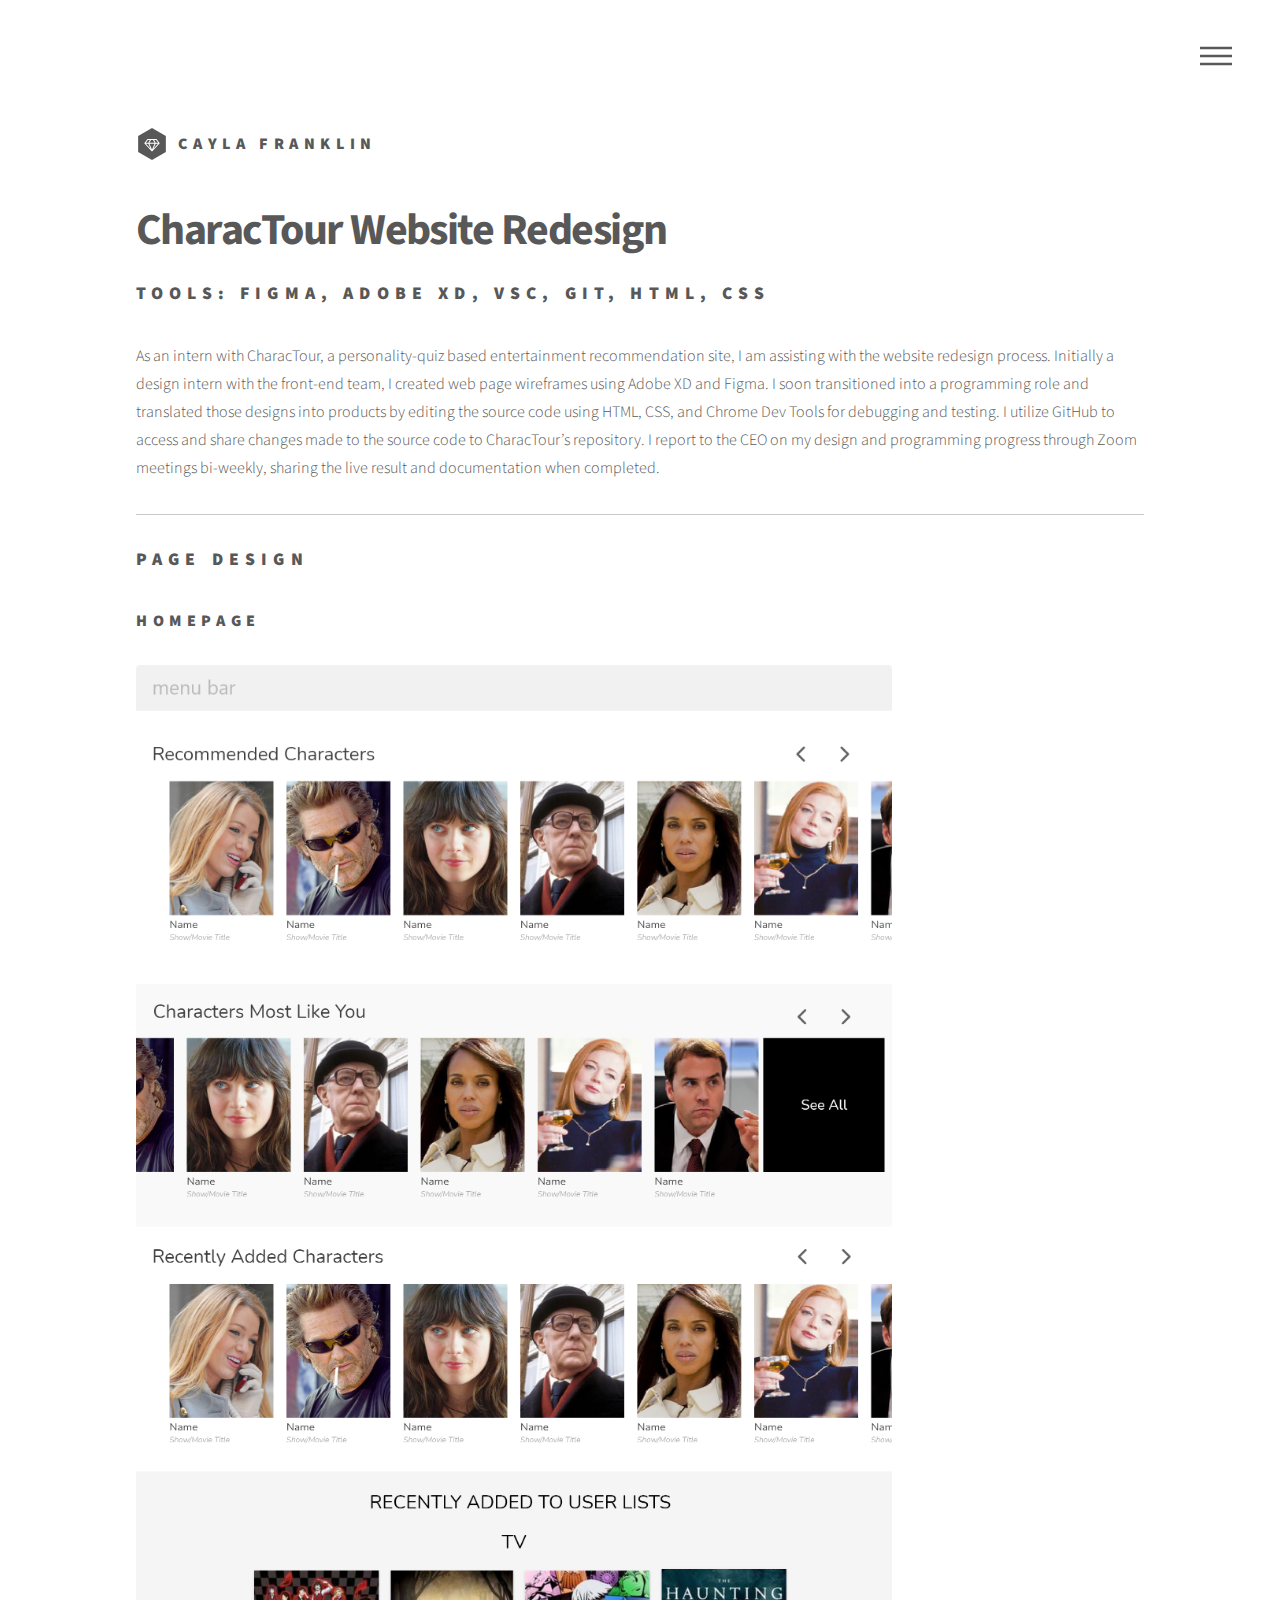
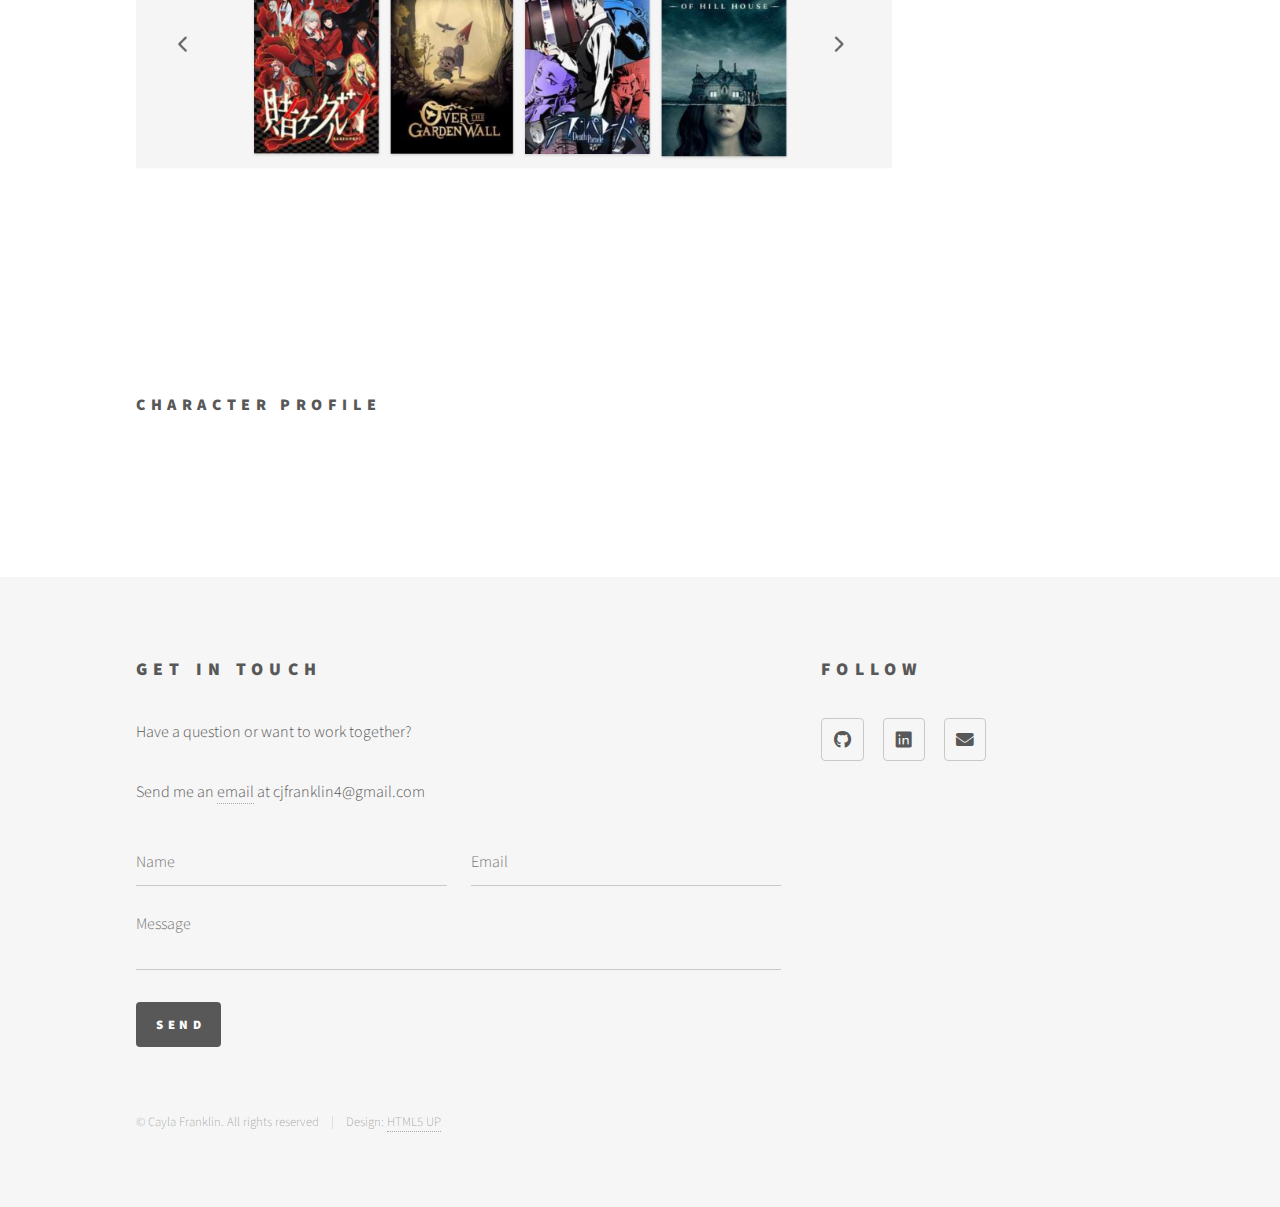
==== charactour.html @ a860e048 "Initial commit" ====
<!DOCTYPE HTML>
<!--
	Phantom by HTML5 UP
	html5up.net | @ajlkn
	Free for personal and commercial use under the CCA 3.0 license (html5up.net/license)
-->
<html>
	<head>
		<title>CharacTour Website Redesign - Cayla Franklin</title>
		<meta charset="utf-8" />
		<meta name="viewport" content="width=device-width, initial-scale=1, user-scalable=no" />
		<link rel="stylesheet" href="assets/css/main.css" />
		<noscript><link rel="stylesheet" href="assets/css/noscript.css" /></noscript>
	</head>
	<body class="is-preload">
		<!-- Wrapper -->
			<div id="wrapper">

				<!-- Header -->
					<header id="header">
						<div class="inner">

							<!-- Logo -->
								<a href="index.html" class="logo">
									<span class="symbol"><img src="images/logo.svg" alt="" /></span><span class="title">Cayla Franklin</span>
								</a>

							<!-- Nav -->
								<nav>
									<ul>
										<li><a href="#menu">Menu</a></li>
									</ul>
								</nav>

						</div>
					</header>

				<!-- Menu -->
				<nav id="menu">
					<h2>Menu</h2>
					<ul>
						<li><a href="index.html">Home</a></li>
						<li><a href="#about">About Me</a></li>
						<li><a href="#skills">Skills</a></li>
						<li><a href="#projects">Projects</a></li>
						<li><a href="#footer">Contact</a></li>
					</ul>
				</nav>

				<!-- Main -->
					<div id="main">
						<div class="inner">
							<h1>CharacTour Website Redesign</h1>
                            <h2>Tools: Figma, Adobe XD, VSC, Git, HTML, CSS
                            </h2>
							<p>As an intern with CharacTour, a personality-quiz based entertainment recommendation site, I am assisting with the website redesign process. Initially a design intern with the front-end team, I created web page wireframes using Adobe XD and Figma. I soon transitioned into a programming role and translated those designs into products by editing the source code using HTML, CSS, and Chrome Dev Tools for debugging and testing. I utilize GitHub to access and share changes made to the source code to CharacTour’s repository. I report to the CEO on my design and programming progress through Zoom meetings bi-weekly, sharing the live result and documentation when completed.</p>
<hr>
                            <h2>Page Design</h2>
                            <div class="display-img">
                                <h3>Homepage</h3>
                                <span class="image fit"><img src="images/homepage.png" alt="" /></span>
                                <h3>Character Profile</h3>
                                <span class="image fit"><img src="images/charaprof.png" alt="" /></span>
                            </div>
						</div>
					</div>

				<!-- Footer -->
				<footer id="footer">
					<div class="inner">
						<section>
							<h2>Get in touch</h2>
							<p>Have a question or want to work together?</p>
							<p>Send me an <a href="mailto:cjfranklin4@gmail.com">email</a> at cjfranklin4@gmail.com</p>
							<form method="POST" action="https://formspree.io/f/xyylezwp">
								<div class="fields">
									<div class="field half">
										<input type="text" name="name" id="name" placeholder="Name" />
									</div>
									<div class="field half">
										<input type="email" name="email" id="email" placeholder="Email" />
									</div>
									<div class="field">
										<textarea name="message" id="message" placeholder="Message"></textarea>
									</div>
								</div>
								<ul class="actions">
									<li><input type="submit" value="Send" class="primary" /></li>
								</ul>
							</form>
						</section>
						<section>
							<h2>Follow</h2>
							<ul class="icons">
								
								<li><a href="https://github.com/cjfranklin4" target="_blank" class="icon brands style2 fa-github"><span class="label">GitHub</span></a></li>
								<li><a href="https://www.linkedin.com/in/cayla-franklin-480148149/" target="_blank" class="icon brands solid style2 fa-linkedin"><span class="label">Linkedin</span></a></li>
								<li><a href="mailto:cjfranklin4@gmail.com" class="icon solid style2 fa-envelope"><span class="label">Email</span></a></li>
							</ul>
						</section>
						<ul class="copyright">
							<li>&copy; Cayla Franklin. All rights reserved</li><li>Design: <a href="http://html5up.net">HTML5 UP</a></li>
						</ul>
					</div>
				</footer>

			</div>

		<!-- Scripts -->
			<script src="assets/js/jquery.min.js"></script>
			<script src="assets/js/browser.min.js"></script>
			<script src="assets/js/breakpoints.min.js"></script>
			<script src="assets/js/util.js"></script>
			<script src="assets/js/main.js"></script>

	</body>
</html>
---- assets/css/main.css ----
@import url(fontawesome-all.min.css);
@import url("https://fonts.googleapis.com/css?family=Source+Sans+Pro:300,700,900");

/*
	Phantom by HTML5 UP
	html5up.net | @ajlkn
	Free for personal and commercial use under the CCA 3.0 license (html5up.net/license)
*/

html, body, div, span, applet, object,
iframe, h1, h2, h3, h4, h5, h6, p, blockquote,
pre, a, abbr, acronym, address, big, cite,
code, del, dfn, em, img, ins, kbd, q, s, samp,
small, strike, strong, sub, sup, tt, var, b,
u, i, center, dl, dt, dd, ol, ul, li, fieldset,
form, label, legend, table, caption, tbody,
tfoot, thead, tr, th, td, article, aside,
canvas, details, embed, figure, figcaption,
footer, header, hgroup, menu, nav, output, ruby,
section, summary, time, mark, audio, video {
	margin: 0;
	padding: 0;
	border: 0;
	font-size: 100%;
	font: inherit;
	vertical-align: baseline;}

article, aside, details, figcaption, figure,
footer, header, hgroup, menu, nav, section {
	display: block;}

body {
	line-height: 1;
}

ol, ul {
	list-style: none;
}

blockquote, q {
	quotes: none;
}

	blockquote:before, blockquote:after, q:before, q:after {
		content: '';
		content: none;
	}

table {
	border-collapse: collapse;
	border-spacing: 0;
}

body {
	-webkit-text-size-adjust: none;
}

mark {
	background-color: transparent;
	color: inherit;
}

input::-moz-focus-inner {
	border: 0;
	padding: 0;
}

input, select, textarea {
	-moz-appearance: none;
	-webkit-appearance: none;
	-ms-appearance: none;
	appearance: none;
}

/* Basic */

	@-ms-viewport {
		width: device-width;
	}

	body {
		-ms-overflow-style: scrollbar;
	}

	@media screen and (max-width: 480px) {

		html, body {
			min-width: 320px;
		}

	}

	html {
		box-sizing: border-box;
	}

	*, *:before, *:after {
		box-sizing: inherit;
	}

	body {
		background: #ffffff;
	}

		body.is-preload *, body.is-preload *:before, body.is-preload *:after {
			-moz-animation: none !important;
			-webkit-animation: none !important;
			-ms-animation: none !important;
			animation: none !important;
			-moz-transition: none !important;
			-webkit-transition: none !important;
			-ms-transition: none !important;
			transition: none !important;
		}

/* Type */

	body, input, select, textarea {
		color: #585858;
		font-family: "Source Sans Pro", Helvetica, sans-serif;
		font-size: 16pt;
		font-weight: 300;
		line-height: 1.75;
	}

		@media screen and (max-width: 1680px) {

			body, input, select, textarea {
				font-size: 14pt;
			}

		}

		@media screen and (max-width: 1280px) {

			body, input, select, textarea {
				font-size: 12pt;
			}

		}

	a {
		-moz-transition: border-bottom-color 0.2s ease, color 0.2s ease;
		-webkit-transition: border-bottom-color 0.2s ease, color 0.2s ease;
		-ms-transition: border-bottom-color 0.2s ease, color 0.2s ease;
		transition: border-bottom-color 0.2s ease, color 0.2s ease;
		text-decoration: none;
		color: #585858;
		border-bottom: dotted 1px rgba(88, 88, 88, 0.5);
	}

		a:hover {
			border-bottom-color: transparent;
			color: #f2849e !important;
		}

	strong, b {
		font-weight: 900;
	}

	em, i {
		font-style: italic;
	}

	p {
		margin: 0 0 2em 0;
	}

	h1 {
		font-size: 2.75em;
		font-weight: 700;
		line-height: 1.3;
		margin: 0 0 0.5em 0;
		letter-spacing: -0.035em;
	}

		h1 a {
			color: inherit;
		}

		@media screen and (max-width: 736px) {

			h1 {
				font-size: 2em;
				margin: 0 0 1em 0;
			}

		}

		@media screen and (max-width: 360px) {

			h1 {
				font-size: 1.75em;
			}

		}

	h2, h3, h4, h5, h6 {
		font-weight: 900;
		line-height: 1.5;
		margin: 0 0 2em 0;
		text-transform: uppercase;
		letter-spacing: 0.35em;
	}

		h2 a, h3 a, h4 a, h5 a, h6 a {
			color: inherit;
		}

	h2 {
		font-size: 1.1em;
	}

	h3 {
		font-size: 1em;
	}

	h4 {
		font-size: 0.8em;
	}

	h5 {
		font-size: 0.8em;
	}

	h6 {
		font-size: 0.8em;
	}

	@media screen and (max-width: 980px) {

		h1 br, h2 br, h3 br, h4 br, h5 br, h6 br {
			display: none;
		}

	}

	@media screen and (max-width: 736px) {

		h2 {
			font-size: 1em;
		}

		h3 {
			font-size: 0.8em;
		}

	}

	sub {
		font-size: 0.8em;
		position: relative;
		top: 0.5em;
	}

	sup {
		font-size: 0.8em;
		position: relative;
		top: -0.5em;
	}

	blockquote {
		border-left: solid 4px #c9c9c9;
		font-style: italic;
		margin: 0 0 2em 0;
		padding: 0.5em 0 0.5em 2em;
	}

	code {
		background: rgba(144, 144, 144, 0.075);
		border-radius: 4px;
		border: solid 1px #c9c9c9;
		font-family: "Courier New", monospace;
		font-size: 0.9em;
		margin: 0 0.25em;
		padding: 0.25em 0.65em;
	}

	pre {
		-webkit-overflow-scrolling: touch;
		font-family: "Courier New", monospace;
		font-size: 0.9em;
		margin: 0 0 2em 0;
	}

		pre code {
			display: block;
			line-height: 1.75;
			padding: 1em 1.5em;
			overflow-x: auto;
		}

	hr {
		border: 0;
		border-bottom: solid 1px #c9c9c9;
		margin: 2em 0;
	}

		hr.major {
			margin: 3em 0;
		}

	.align-left {
		text-align: left;
	}

	.align-center {
		text-align: center;
	}

	.align-right {
		text-align: right;
	}

/* Row */

	.row {
		display: flex;
		flex-wrap: wrap;
		box-sizing: border-box;
		align-items: stretch;
	}

		.row > * {
			box-sizing: border-box;
		}

		.row.gtr-uniform > * > :last-child {
			margin-bottom: 0;
		}

		.row.aln-left {
			justify-content: flex-start;
		}

		.row.aln-center {
			justify-content: center;
		}

		.row.aln-right {
			justify-content: flex-end;
		}

		.row.aln-top {
			align-items: flex-start;
		}

		.row.aln-middle {
			align-items: center;
		}

		.row.aln-bottom {
			align-items: flex-end;
		}

		.row > .imp {
			order: -1;
		}

		.row > .col-1 {
			width: 8.33333%;
		}

		.row > .off-1 {
			margin-left: 8.33333%;
		}

		.row > .col-2 {
			width: 16.66667%;
		}

		.row > .off-2 {
			margin-left: 16.66667%;
		}

		.row > .col-3 {
			width: 25%;
		}

		.row > .off-3 {
			margin-left: 25%;
		}

		.row > .col-4 {
			width: 33.33333%;
		}

		.row > .off-4 {
			margin-left: 33.33333%;
		}

		.row > .col-5 {
			width: 41.66667%;
		}

		.row > .off-5 {
			margin-left: 41.66667%;
		}

		.row > .col-6 {
			width: 50%;
		}

		.row > .off-6 {
			margin-left: 50%;
		}

		.row > .col-7 {
			width: 58.33333%;
		}

		.row > .off-7 {
			margin-left: 58.33333%;
		}

		.row > .col-8 {
			width: 66.66667%;
		}

		.row > .off-8 {
			margin-left: 66.66667%;
		}

		.row > .col-9 {
			width: 75%;
		}

		.row > .off-9 {
			margin-left: 75%;
		}

		.row > .col-10 {
			width: 83.33333%;
		}

		.row > .off-10 {
			margin-left: 83.33333%;
		}

		.row > .col-11 {
			width: 91.66667%;
		}

		.row > .off-11 {
			margin-left: 91.66667%;
		}

		.row > .col-12 {
			width: 100%;
		}

		.row > .off-12 {
			margin-left: 100%;
		}

		.row.gtr-0 {
			margin-top: 0;
			margin-left: 0em;
		}

			.row.gtr-0 > * {
				padding: 0 0 0 0em;
			}

			.row.gtr-0.gtr-uniform {
				margin-top: 0em;
			}

				.row.gtr-0.gtr-uniform > * {
					padding-top: 0em;
				}

		.row.gtr-25 {
			margin-top: 0;
			margin-left: -0.5em;
		}

			.row.gtr-25 > * {
				padding: 0 0 0 0.5em;
			}

			.row.gtr-25.gtr-uniform {
				margin-top: -0.5em;
			}

				.row.gtr-25.gtr-uniform > * {
					padding-top: 0.5em;
				}

		.row.gtr-50 {
			margin-top: 0;
			margin-left: -1em;
		}

			.row.gtr-50 > * {
				padding: 0 0 0 1em;
			}

			.row.gtr-50.gtr-uniform {
				margin-top: -1em;
			}

				.row.gtr-50.gtr-uniform > * {
					padding-top: 1em;
				}

		.row {
			margin-top: 0;
			margin-left: -2em;
		}

			.row > * {
				padding: 0 0 0 2em;
			}

			.row.gtr-uniform {
				margin-top: -2em;
			}

				.row.gtr-uniform > * {
					padding-top: 2em;
				}

		.row.gtr-150 {
			margin-top: 0;
			margin-left: -3em;
		}

			.row.gtr-150 > * {
				padding: 0 0 0 3em;
			}

			.row.gtr-150.gtr-uniform {
				margin-top: -3em;
			}

				.row.gtr-150.gtr-uniform > * {
					padding-top: 3em;
				}

		.row.gtr-200 {
			margin-top: 0;
			margin-left: -4em;
		}

			.row.gtr-200 > * {
				padding: 0 0 0 4em;
			}

			.row.gtr-200.gtr-uniform {
				margin-top: -4em;
			}

				.row.gtr-200.gtr-uniform > * {
					padding-top: 4em;
				}

		@media screen and (max-width: 1680px) {

			.row {
				display: flex;
				flex-wrap: wrap;
				box-sizing: border-box;
				align-items: stretch;
			}

				.row > * {
					box-sizing: border-box;
				}

				.row.gtr-uniform > * > :last-child {
					margin-bottom: 0;
				}

				.row.aln-left {
					justify-content: flex-start;
				}

				.row.aln-center {
					justify-content: center;
				}

				.row.aln-right {
					justify-content: flex-end;
				}

				.row.aln-top {
					align-items: flex-start;
				}

				.row.aln-middle {
					align-items: center;
				}

				.row.aln-bottom {
					align-items: flex-end;
				}

				.row > .imp-xlarge {
					order: -1;
				}

				.row > .col-1-xlarge {
					width: 8.33333%;
				}

				.row > .off-1-xlarge {
					margin-left: 8.33333%;
				}

				.row > .col-2-xlarge {
					width: 16.66667%;
				}

				.row > .off-2-xlarge {
					margin-left: 16.66667%;
				}

				.row > .col-3-xlarge {
					width: 25%;
				}

				.row > .off-3-xlarge {
					margin-left: 25%;
				}

				.row > .col-4-xlarge {
					width: 33.33333%;
				}

				.row > .off-4-xlarge {
					margin-left: 33.33333%;
				}

				.row > .col-5-xlarge {
					width: 41.66667%;
				}

				.row > .off-5-xlarge {
					margin-left: 41.66667%;
				}

				.row > .col-6-xlarge {
					width: 50%;
				}

				.row > .off-6-xlarge {
					margin-left: 50%;
				}

				.row > .col-7-xlarge {
					width: 58.33333%;
				}

				.row > .off-7-xlarge {
					margin-left: 58.33333%;
				}

				.row > .col-8-xlarge {
					width: 66.66667%;
				}

				.row > .off-8-xlarge {
					margin-left: 66.66667%;
				}

				.row > .col-9-xlarge {
					width: 75%;
				}

				.row > .off-9-xlarge {
					margin-left: 75%;
				}

				.row > .col-10-xlarge {
					width: 83.33333%;
				}

				.row > .off-10-xlarge {
					margin-left: 83.33333%;
				}

				.row > .col-11-xlarge {
					width: 91.66667%;
				}

				.row > .off-11-xlarge {
					margin-left: 91.66667%;
				}

				.row > .col-12-xlarge {
					width: 100%;
				}

				.row > .off-12-xlarge {
					margin-left: 100%;
				}

				.row.gtr-0 {
					margin-top: 0;
					margin-left: 0em;
				}

					.row.gtr-0 > * {
						padding: 0 0 0 0em;
					}

					.row.gtr-0.gtr-uniform {
						margin-top: 0em;
					}

						.row.gtr-0.gtr-uniform > * {
							padding-top: 0em;
						}

				.row.gtr-25 {
					margin-top: 0;
					margin-left: -0.5em;
				}

					.row.gtr-25 > * {
						padding: 0 0 0 0.5em;
					}

					.row.gtr-25.gtr-uniform {
						margin-top: -0.5em;
					}

						.row.gtr-25.gtr-uniform > * {
							padding-top: 0.5em;
						}

				.row.gtr-50 {
					margin-top: 0;
					margin-left: -1em;
				}

					.row.gtr-50 > * {
						padding: 0 0 0 1em;
					}

					.row.gtr-50.gtr-uniform {
						margin-top: -1em;
					}

						.row.gtr-50.gtr-uniform > * {
							padding-top: 1em;
						}

				.row {
					margin-top: 0;
					margin-left: -2em;
				}

					.row > * {
						padding: 0 0 0 2em;
					}

					.row.gtr-uniform {
						margin-top: -2em;
					}

						.row.gtr-uniform > * {
							padding-top: 2em;
						}

				.row.gtr-150 {
					margin-top: 0;
					margin-left: -3em;
				}

					.row.gtr-150 > * {
						padding: 0 0 0 3em;
					}

					.row.gtr-150.gtr-uniform {
						margin-top: -3em;
					}

						.row.gtr-150.gtr-uniform > * {
							padding-top: 3em;
						}

				.row.gtr-200 {
					margin-top: 0;
					margin-left: -4em;
				}

					.row.gtr-200 > * {
						padding: 0 0 0 4em;
					}

					.row.gtr-200.gtr-uniform {
						margin-top: -4em;
					}

						.row.gtr-200.gtr-uniform > * {
							padding-top: 4em;
						}

		}

		@media screen and (max-width: 1280px) {

			.row {
				display: flex;
				flex-wrap: wrap;
				box-sizing: border-box;
				align-items: stretch;
			}

				.row > * {
					box-sizing: border-box;
				}

				.row.gtr-uniform > * > :last-child {
					margin-bottom: 0;
				}

				.row.aln-left {
					justify-content: flex-start;
				}

				.row.aln-center {
					justify-content: center;
				}

				.row.aln-right {
					justify-content: flex-end;
				}

				.row.aln-top {
					align-items: flex-start;
				}

				.row.aln-middle {
					align-items: center;
				}

				.row.aln-bottom {
					align-items: flex-end;
				}

				.row > .imp-large {
					order: -1;
				}

				.row > .col-1-large {
					width: 8.33333%;
				}

				.row > .off-1-large {
					margin-left: 8.33333%;
				}

				.row > .col-2-large {
					width: 16.66667%;
				}

				.row > .off-2-large {
					margin-left: 16.66667%;
				}

				.row > .col-3-large {
					width: 25%;
				}

				.row > .off-3-large {
					margin-left: 25%;
				}

				.row > .col-4-large {
					width: 33.33333%;
				}

				.row > .off-4-large {
					margin-left: 33.33333%;
				}

				.row > .col-5-large {
					width: 41.66667%;
				}

				.row > .off-5-large {
					margin-left: 41.66667%;
				}

				.row > .col-6-large {
					width: 50%;
				}

				.row > .off-6-large {
					margin-left: 50%;
				}

				.row > .col-7-large {
					width: 58.33333%;
				}

				.row > .off-7-large {
					margin-left: 58.33333%;
				}

				.row > .col-8-large {
					width: 66.66667%;
				}

				.row > .off-8-large {
					margin-left: 66.66667%;
				}

				.row > .col-9-large {
					width: 75%;
				}

				.row > .off-9-large {
					margin-left: 75%;
				}

				.row > .col-10-large {
					width: 83.33333%;
				}

				.row > .off-10-large {
					margin-left: 83.33333%;
				}

				.row > .col-11-large {
					width: 91.66667%;
				}

				.row > .off-11-large {
					margin-left: 91.66667%;
				}

				.row > .col-12-large {
					width: 100%;
				}

				.row > .off-12-large {
					margin-left: 100%;
				}

				.row.gtr-0 {
					margin-top: 0;
					margin-left: 0em;
				}

					.row.gtr-0 > * {
						padding: 0 0 0 0em;
					}

					.row.gtr-0.gtr-uniform {
						margin-top: 0em;
					}

						.row.gtr-0.gtr-uniform > * {
							padding-top: 0em;
						}

				.row.gtr-25 {
					margin-top: 0;
					margin-left: -0.5em;
				}

					.row.gtr-25 > * {
						padding: 0 0 0 0.5em;
					}

					.row.gtr-25.gtr-uniform {
						margin-top: -0.5em;
					}

						.row.gtr-25.gtr-uniform > * {
							padding-top: 0.5em;
						}

				.row.gtr-50 {
					margin-top: 0;
					margin-left: -1em;
				}

					.row.gtr-50 > * {
						padding: 0 0 0 1em;
					}

					.row.gtr-50.gtr-uniform {
						margin-top: -1em;
					}

						.row.gtr-50.gtr-uniform > * {
							padding-top: 1em;
						}

				.row {
					margin-top: 0;
					margin-left: -2em;
				}

					.row > * {
						padding: 0 0 0 2em;
					}

					.row.gtr-uniform {
						margin-top: -2em;
					}

						.row.gtr-uniform > * {
							padding-top: 2em;
						}

				.row.gtr-150 {
					margin-top: 0;
					margin-left: -3em;
				}

					.row.gtr-150 > * {
						padding: 0 0 0 3em;
					}

					.row.gtr-150.gtr-uniform {
						margin-top: -3em;
					}

						.row.gtr-150.gtr-uniform > * {
							padding-top: 3em;
						}

				.row.gtr-200 {
					margin-top: 0;
					margin-left: -4em;
				}

					.row.gtr-200 > * {
						padding: 0 0 0 4em;
					}

					.row.gtr-200.gtr-uniform {
						margin-top: -4em;
					}

						.row.gtr-200.gtr-uniform > * {
							padding-top: 4em;
						}

		}

		@media screen and (max-width: 980px) {

			.row {
				display: flex;
				flex-wrap: wrap;
				box-sizing: border-box;
				align-items: stretch;
			}

				.row > * {
					box-sizing: border-box;
				}

				.row.gtr-uniform > * > :last-child {
					margin-bottom: 0;
				}

				.row.aln-left {
					justify-content: flex-start;
				}

				.row.aln-center {
					justify-content: center;
				}

				.row.aln-right {
					justify-content: flex-end;
				}

				.row.aln-top {
					align-items: flex-start;
				}

				.row.aln-middle {
					align-items: center;
				}

				.row.aln-bottom {
					align-items: flex-end;
				}

				.row > .imp-medium {
					order: -1;
				}

				.row > .col-1-medium {
					width: 8.33333%;
				}

				.row > .off-1-medium {
					margin-left: 8.33333%;
				}

				.row > .col-2-medium {
					width: 16.66667%;
				}

				.row > .off-2-medium {
					margin-left: 16.66667%;
				}

				.row > .col-3-medium {
					width: 25%;
				}

				.row > .off-3-medium {
					margin-left: 25%;
				}

				.row > .col-4-medium {
					width: 33.33333%;
				}

				.row > .off-4-medium {
					margin-left: 33.33333%;
				}

				.row > .col-5-medium {
					width: 41.66667%;
				}

				.row > .off-5-medium {
					margin-left: 41.66667%;
				}

				.row > .col-6-medium {
					width: 50%;
				}

				.row > .off-6-medium {
					margin-left: 50%;
				}

				.row > .col-7-medium {
					width: 58.33333%;
				}

				.row > .off-7-medium {
					margin-left: 58.33333%;
				}

				.row > .col-8-medium {
					width: 66.66667%;
				}

				.row > .off-8-medium {
					margin-left: 66.66667%;
				}

				.row > .col-9-medium {
					width: 75%;
				}

				.row > .off-9-medium {
					margin-left: 75%;
				}

				.row > .col-10-medium {
					width: 83.33333%;
				}

				.row > .off-10-medium {
					margin-left: 83.33333%;
				}

				.row > .col-11-medium {
					width: 91.66667%;
				}

				.row > .off-11-medium {
					margin-left: 91.66667%;
				}

				.row > .col-12-medium {
					width: 100%;
				}

				.row > .off-12-medium {
					margin-left: 100%;
				}

				.row.gtr-0 {
					margin-top: 0;
					margin-left: 0em;
				}

					.row.gtr-0 > * {
						padding: 0 0 0 0em;
					}

					.row.gtr-0.gtr-uniform {
						margin-top: 0em;
					}

						.row.gtr-0.gtr-uniform > * {
							padding-top: 0em;
						}

				.row.gtr-25 {
					margin-top: 0;
					margin-left: -0.375em;
				}

					.row.gtr-25 > * {
						padding: 0 0 0 0.375em;
					}

					.row.gtr-25.gtr-uniform {
						margin-top: -0.375em;
					}

						.row.gtr-25.gtr-uniform > * {
							padding-top: 0.375em;
						}

				.row.gtr-50 {
					margin-top: 0;
					margin-left: -0.75em;
				}

					.row.gtr-50 > * {
						padding: 0 0 0 0.75em;
					}

					.row.gtr-50.gtr-uniform {
						margin-top: -0.75em;
					}

						.row.gtr-50.gtr-uniform > * {
							padding-top: 0.75em;
						}

				.row {
					margin-top: 0;
					margin-left: -1.5em;
				}

					.row > * {
						padding: 0 0 0 1.5em;
					}

					.row.gtr-uniform {
						margin-top: -1.5em;
					}

						.row.gtr-uniform > * {
							padding-top: 1.5em;
						}

				.row.gtr-150 {
					margin-top: 0;
					margin-left: -2.25em;
				}

					.row.gtr-150 > * {
						padding: 0 0 0 2.25em;
					}

					.row.gtr-150.gtr-uniform {
						margin-top: -2.25em;
					}

						.row.gtr-150.gtr-uniform > * {
							padding-top: 2.25em;
						}

				.row.gtr-200 {
					margin-top: 0;
					margin-left: -3em;
				}

					.row.gtr-200 > * {
						padding: 0 0 0 3em;
					}

					.row.gtr-200.gtr-uniform {
						margin-top: -3em;
					}

						.row.gtr-200.gtr-uniform > * {
							padding-top: 3em;
						}

		}

		@media screen and (max-width: 736px) {

			.row {
				display: flex;
				flex-wrap: wrap;
				box-sizing: border-box;
				align-items: stretch;
			}

				.row > * {
					box-sizing: border-box;
				}

				.row.gtr-uniform > * > :last-child {
					margin-bottom: 0;
				}

				.row.aln-left {
					justify-content: flex-start;
				}

				.row.aln-center {
					justify-content: center;
				}

				.row.aln-right {
					justify-content: flex-end;
				}

				.row.aln-top {
					align-items: flex-start;
				}

				.row.aln-middle {
					align-items: center;
				}

				.row.aln-bottom {
					align-items: flex-end;
				}

				.row > .imp-small {
					order: -1;
				}

				.row > .col-1-small {
					width: 8.33333%;
				}

				.row > .off-1-small {
					margin-left: 8.33333%;
				}

				.row > .col-2-small {
					width: 16.66667%;
				}

				.row > .off-2-small {
					margin-left: 16.66667%;
				}

				.row > .col-3-small {
					width: 25%;
				}

				.row > .off-3-small {
					margin-left: 25%;
				}

				.row > .col-4-small {
					width: 33.33333%;
				}

				.row > .off-4-small {
					margin-left: 33.33333%;
				}

				.row > .col-5-small {
					width: 41.66667%;
				}

				.row > .off-5-small {
					margin-left: 41.66667%;
				}

				.row > .col-6-small {
					width: 50%;
				}

				.row > .off-6-small {
					margin-left: 50%;
				}

				.row > .col-7-small {
					width: 58.33333%;
				}

				.row > .off-7-small {
					margin-left: 58.33333%;
				}

				.row > .col-8-small {
					width: 66.66667%;
				}

				.row > .off-8-small {
					margin-left: 66.66667%;
				}

				.row > .col-9-small {
					width: 75%;
				}

				.row > .off-9-small {
					margin-left: 75%;
				}

				.row > .col-10-small {
					width: 83.33333%;
				}

				.row > .off-10-small {
					margin-left: 83.33333%;
				}

				.row > .col-11-small {
					width: 91.66667%;
				}

				.row > .off-11-small {
					margin-left: 91.66667%;
				}

				.row > .col-12-small {
					width: 100%;
				}

				.row > .off-12-small {
					margin-left: 100%;
				}

				.row.gtr-0 {
					margin-top: 0;
					margin-left: 0em;
				}

					.row.gtr-0 > * {
						padding: 0 0 0 0em;
					}

					.row.gtr-0.gtr-uniform {
						margin-top: 0em;
					}

						.row.gtr-0.gtr-uniform > * {
							padding-top: 0em;
						}

				.row.gtr-25 {
					margin-top: 0;
					margin-left: -0.25em;
				}

					.row.gtr-25 > * {
						padding: 0 0 0 0.25em;
					}

					.row.gtr-25.gtr-uniform {
						margin-top: -0.25em;
					}

						.row.gtr-25.gtr-uniform > * {
							padding-top: 0.25em;
						}

				.row.gtr-50 {
					margin-top: 0;
					margin-left: -0.5em;
				}

					.row.gtr-50 > * {
						padding: 0 0 0 0.5em;
					}

					.row.gtr-50.gtr-uniform {
						margin-top: -0.5em;
					}

						.row.gtr-50.gtr-uniform > * {
							padding-top: 0.5em;
						}

				.row {
					margin-top: 0;
					margin-left: -1em;
				}

					.row > * {
						padding: 0 0 0 1em;
					}

					.row.gtr-uniform {
						margin-top: -1em;
					}

						.row.gtr-uniform > * {
							padding-top: 1em;
						}

				.row.gtr-150 {
					margin-top: 0;
					margin-left: -1.5em;
				}

					.row.gtr-150 > * {
						padding: 0 0 0 1.5em;
					}

					.row.gtr-150.gtr-uniform {
						margin-top: -1.5em;
					}

						.row.gtr-150.gtr-uniform > * {
							padding-top: 1.5em;
						}

				.row.gtr-200 {
					margin-top: 0;
					margin-left: -2em;
				}

					.row.gtr-200 > * {
						padding: 0 0 0 2em;
					}

					.row.gtr-200.gtr-uniform {
						margin-top: -2em;
					}

						.row.gtr-200.gtr-uniform > * {
							padding-top: 2em;
						}

		}

		@media screen and (max-width: 480px) {

			.row {
				display: flex;
				flex-wrap: wrap;
				box-sizing: border-box;
				align-items: stretch;
			}

				.row > * {
					box-sizing: border-box;
				}

				.row.gtr-uniform > * > :last-child {
					margin-bottom: 0;
				}

				.row.aln-left {
					justify-content: flex-start;
				}

				.row.aln-center {
					justify-content: center;
				}

				.row.aln-right {
					justify-content: flex-end;
				}

				.row.aln-top {
					align-items: flex-start;
				}

				.row.aln-middle {
					align-items: center;
				}

				.row.aln-bottom {
					align-items: flex-end;
				}

				.row > .imp-xsmall {
					order: -1;
				}

				.row > .col-1-xsmall {
					width: 8.33333%;
				}

				.row > .off-1-xsmall {
					margin-left: 8.33333%;
				}

				.row > .col-2-xsmall {
					width: 16.66667%;
				}

				.row > .off-2-xsmall {
					margin-left: 16.66667%;
				}

				.row > .col-3-xsmall {
					width: 25%;
				}

				.row > .off-3-xsmall {
					margin-left: 25%;
				}

				.row > .col-4-xsmall {
					width: 33.33333%;
				}

				.row > .off-4-xsmall {
					margin-left: 33.33333%;
				}

				.row > .col-5-xsmall {
					width: 41.66667%;
				}

				.row > .off-5-xsmall {
					margin-left: 41.66667%;
				}

				.row > .col-6-xsmall {
					width: 50%;
				}

				.row > .off-6-xsmall {
					margin-left: 50%;
				}

				.row > .col-7-xsmall {
					width: 58.33333%;
				}

				.row > .off-7-xsmall {
					margin-left: 58.33333%;
				}

				.row > .col-8-xsmall {
					width: 66.66667%;
				}

				.row > .off-8-xsmall {
					margin-left: 66.66667%;
				}

				.row > .col-9-xsmall {
					width: 75%;
				}

				.row > .off-9-xsmall {
					margin-left: 75%;
				}

				.row > .col-10-xsmall {
					width: 83.33333%;
				}

				.row > .off-10-xsmall {
					margin-left: 83.33333%;
				}

				.row > .col-11-xsmall {
					width: 91.66667%;
				}

				.row > .off-11-xsmall {
					margin-left: 91.66667%;
				}

				.row > .col-12-xsmall {
					width: 100%;
				}

				.row > .off-12-xsmall {
					margin-left: 100%;
				}

				.row.gtr-0 {
					margin-top: 0;
					margin-left: 0em;
				}

					.row.gtr-0 > * {
						padding: 0 0 0 0em;
					}

					.row.gtr-0.gtr-uniform {
						margin-top: 0em;
					}

						.row.gtr-0.gtr-uniform > * {
							padding-top: 0em;
						}

				.row.gtr-25 {
					margin-top: 0;
					margin-left: -0.25em;
				}

					.row.gtr-25 > * {
						padding: 0 0 0 0.25em;
					}

					.row.gtr-25.gtr-uniform {
						margin-top: -0.25em;
					}

						.row.gtr-25.gtr-uniform > * {
							padding-top: 0.25em;
						}

				.row.gtr-50 {
					margin-top: 0;
					margin-left: -0.5em;
				}

					.row.gtr-50 > * {
						padding: 0 0 0 0.5em;
					}

					.row.gtr-50.gtr-uniform {
						margin-top: -0.5em;
					}

						.row.gtr-50.gtr-uniform > * {
							padding-top: 0.5em;
						}

				.row {
					margin-top: 0;
					margin-left: -1em;
				}

					.row > * {
						padding: 0 0 0 1em;
					}

					.row.gtr-uniform {
						margin-top: -1em;
					}

						.row.gtr-uniform > * {
							padding-top: 1em;
						}

				.row.gtr-150 {
					margin-top: 0;
					margin-left: -1.5em;
				}

					.row.gtr-150 > * {
						padding: 0 0 0 1.5em;
					}

					.row.gtr-150.gtr-uniform {
						margin-top: -1.5em;
					}

						.row.gtr-150.gtr-uniform > * {
							padding-top: 1.5em;
						}

				.row.gtr-200 {
					margin-top: 0;
					margin-left: -2em;
				}

					.row.gtr-200 > * {
						padding: 0 0 0 2em;
					}

					.row.gtr-200.gtr-uniform {
						margin-top: -2em;
					}

						.row.gtr-200.gtr-uniform > * {
							padding-top: 2em;
						}

		}

/* Section/Article */

	section.special, article.special {
		text-align: center;
	}

	header p {
		margin-top: -1em;
	}

	@media screen and (max-width: 736px) {

		header p {
			margin-top: 0;
		}

	}

/* Icon */

	.icon {
		text-decoration: none;
		border-bottom: none;
		position: relative;
	}

		.icon:before {
			-moz-osx-font-smoothing: grayscale;
			-webkit-font-smoothing: antialiased;
			display: inline-block;
			font-style: normal;
			font-variant: normal;
			text-rendering: auto;
			line-height: 1;
			text-transform: none !important;
			font-family: 'Font Awesome 5 Free';
			font-weight: 400;
		}

		.icon > .label {
			display: none;
		}

		.icon:before {
			line-height: inherit;
		}

		.icon.solid:before {
			font-weight: 900;
		}

		.icon.brands:before {
			font-family: 'Font Awesome 5 Brands';
		}

		.icon.style2 {
			-moz-transition: background-color 0.2s ease-in-out, color 0.2s ease-in-out, border-color 0.2s ease-in-out;
			-webkit-transition: background-color 0.2s ease-in-out, color 0.2s ease-in-out, border-color 0.2s ease-in-out;
			-ms-transition: background-color 0.2s ease-in-out, color 0.2s ease-in-out, border-color 0.2s ease-in-out;
			transition: background-color 0.2s ease-in-out, color 0.2s ease-in-out, border-color 0.2s ease-in-out;
			background-color: transparent;
			border: solid 1px #c9c9c9;
			border-radius: 4px;
			width: 2.65em;
			height: 2.65em;
			display: inline-block;
			text-align: center;
			line-height: 2.65em;
			color: inherit;
		}

			.icon.style2:before {
				font-size: 1.1em;
			}

			.icon.style2:hover {
				color: #f2849e;
				border-color: #f2849e;
			}

			.icon.style2:active {
				background-color: rgba(242, 132, 158, 0.1);
			}
		.iconlay{
			display: flex;
			flex-direction: row;
			align-items: center;
			justify-content: space-evenly;
		}

		.iconoth{
			font-size: 36px;;
			display: flex;
			flex-direction: row;
			align-items: center;
			justify-content:space-around;
			width: 200px;
		}

		.head_link{
			display: flex;
			flex-direction: column;
			align-items: center;
			justify-content: center;
		}
		

/* List */

	ol {
		list-style: decimal;
		margin: 0 0 2em 0;
		padding-left: 1.25em;
	}

		ol li {
			padding-left: 0.25em;
		}

	ul {
		list-style: disc;
		margin: 0 0 2em 0;
		padding-left: 1em;
	}

		ul li {
			padding-left: 0.5em;
		}

		ul.alt {
			list-style: none;
			padding-left: 0;
		}

			ul.alt li {
				border-top: solid 1px #c9c9c9;
				padding: 0.5em 0;
			}

				ul.alt li:first-child {
					border-top: 0;
					padding-top: 0;
				}

	dl {
		margin: 0 0 2em 0;
	}

		dl dt {
			display: block;
			font-weight: 900;
			margin: 0 0 1em 0;
		}

		dl dd {
			margin-left: 2em;
		}

/* Actions */

	ul.actions {
		display: -moz-flex;
		display: -webkit-flex;
		display: -ms-flex;
		display: flex;
		cursor: default;
		list-style: none;
		margin-left: -1em;
		padding-left: 0;
	}

		ul.actions li {
			padding: 0 0 0 1em;
			vertical-align: middle;
		}

		ul.actions.special {
			-moz-justify-content: center;
			-webkit-justify-content: center;
			-ms-justify-content: center;
			justify-content: center;
			width: 100%;
			margin-left: 0;
		}

			ul.actions.special li:first-child {
				padding-left: 0;
			}

		ul.actions.stacked {
			-moz-flex-direction: column;
			-webkit-flex-direction: column;
			-ms-flex-direction: column;
			flex-direction: column;
			margin-left: 0;
		}

			ul.actions.stacked li {
				padding: 1.3em 0 0 0;
			}

				ul.actions.stacked li:first-child {
					padding-top: 0;
				}

		ul.actions.fit {
			width: calc(100% + 1em);
		}

			ul.actions.fit li {
				-moz-flex-grow: 1;
				-webkit-flex-grow: 1;
				-ms-flex-grow: 1;
				flex-grow: 1;
				-moz-flex-shrink: 1;
				-webkit-flex-shrink: 1;
				-ms-flex-shrink: 1;
				flex-shrink: 1;
				width: 100%;
			}

				ul.actions.fit li > * {
					width: 100%;
				}

			ul.actions.fit.stacked {
				width: 100%;
			}

		@media screen and (max-width: 480px) {

			ul.actions:not(.fixed) {
				-moz-flex-direction: column;
				-webkit-flex-direction: column;
				-ms-flex-direction: column;
				flex-direction: column;
				margin-left: 0;
				width: 100% !important;
			}

				ul.actions:not(.fixed) li {
					-moz-flex-grow: 1;
					-webkit-flex-grow: 1;
					-ms-flex-grow: 1;
					flex-grow: 1;
					-moz-flex-shrink: 1;
					-webkit-flex-shrink: 1;
					-ms-flex-shrink: 1;
					flex-shrink: 1;
					padding: 1em 0 0 0;
					text-align: center;
					width: 100%;
				}

					ul.actions:not(.fixed) li > * {
						width: 100%;
					}

					ul.actions:not(.fixed) li:first-child {
						padding-top: 0;
					}

					ul.actions:not(.fixed) li input[type="submit"],
					ul.actions:not(.fixed) li input[type="reset"],
					ul.actions:not(.fixed) li input[type="button"],
					ul.actions:not(.fixed) li button,
					ul.actions:not(.fixed) li .button {
						width: 100%;
					}

						ul.actions:not(.fixed) li input[type="submit"].icon:before,
						ul.actions:not(.fixed) li input[type="reset"].icon:before,
						ul.actions:not(.fixed) li input[type="button"].icon:before,
						ul.actions:not(.fixed) li button.icon:before,
						ul.actions:not(.fixed) li .button.icon:before {
							margin-left: -0.5rem;
						}

		}

/* Icons */

	ul.icons {
		cursor: default;
		list-style: none;
		padding-left: 0;
		margin: -1em 0 2em -1em;
	}

		ul.icons li {
			display: inline-block;
			padding: 1em 0 0 1em;
		}

/* Form */

	form {
		margin: 0 0 2em 0;
		overflow-x: hidden;
	}

		form > :last-child {
			margin-bottom: 0;
		}

		form > .fields {
			display: -moz-flex;
			display: -webkit-flex;
			display: -ms-flex;
			display: flex;
			-moz-flex-wrap: wrap;
			-webkit-flex-wrap: wrap;
			-ms-flex-wrap: wrap;
			flex-wrap: wrap;
			width: calc(100% + 3em);
			margin: -1.5em 0 2em -1.5em;
		}

			form > .fields > .field {
				-moz-flex-grow: 0;
				-webkit-flex-grow: 0;
				-ms-flex-grow: 0;
				flex-grow: 0;
				-moz-flex-shrink: 0;
				-webkit-flex-shrink: 0;
				-ms-flex-shrink: 0;
				flex-shrink: 0;
				padding: 1.5em 0 0 1.5em;
				width: calc(100% - 1.5em);
			}

				form > .fields > .field.half {
					width: calc(50% - 0.75em);
				}

				form > .fields > .field.third {
					width: calc(100%/3 - 0.5em);
				}

				form > .fields > .field.quarter {
					width: calc(25% - 0.375em);
				}

		@media screen and (max-width: 480px) {

			form > .fields {
				width: calc(100% + 3em);
				margin: -1.5em 0 2em -1.5em;
			}

				form > .fields > .field {
					padding: 1.5em 0 0 1.5em;
					width: calc(100% - 1.5em);
				}

					form > .fields > .field.half {
						width: calc(100% - 1.5em);
					}

					form > .fields > .field.third {
						width: calc(100% - 1.5em);
					}

					form > .fields > .field.quarter {
						width: calc(100% - 1.5em);
					}

		}

	label {
		display: block;
		font-size: 0.9em;
		font-weight: 900;
		margin: 0 0 1em 0;
	}

	input[type="text"],
	input[type="password"],
	input[type="email"],
	input[type="tel"],
	select,
	textarea {
		-moz-appearance: none;
		-webkit-appearance: none;
		-ms-appearance: none;
		appearance: none;
		background-color: transparent;
		border: none;
		border-radius: 0;
		border-bottom: solid 1px #c9c9c9;
		color: inherit;
		display: block;
		outline: 0;
		padding: 0;
		text-decoration: none;
		width: 100%;
	}

		input[type="text"]:invalid,
		input[type="password"]:invalid,
		input[type="email"]:invalid,
		input[type="tel"]:invalid,
		select:invalid,
		textarea:invalid {
			box-shadow: none;
		}

		input[type="text"]:focus,
		input[type="password"]:focus,
		input[type="email"]:focus,
		input[type="tel"]:focus,
		select:focus,
		textarea:focus {
			border-bottom-color: #f2849e;
			box-shadow: inset 0 -1px 0 0 #f2849e;
		}

	select {
		background-image: url("data:image/svg+xml;charset=utf8,%3Csvg xmlns='http://www.w3.org/2000/svg' width='40' height='40' preserveAspectRatio='none' viewBox='0 0 40 40'%3E%3Cpath d='M9.4,12.3l10.4,10.4l10.4-10.4c0.2-0.2,0.5-0.4,0.9-0.4c0.3,0,0.6,0.1,0.9,0.4l3.3,3.3c0.2,0.2,0.4,0.5,0.4,0.9 c0,0.4-0.1,0.6-0.4,0.9L20.7,31.9c-0.2,0.2-0.5,0.4-0.9,0.4c-0.3,0-0.6-0.1-0.9-0.4L4.3,17.3c-0.2-0.2-0.4-0.5-0.4-0.9 c0-0.4,0.1-0.6,0.4-0.9l3.3-3.3c0.2-0.2,0.5-0.4,0.9-0.4S9.1,12.1,9.4,12.3z' fill='%23c9c9c9' /%3E%3C/svg%3E");
		background-size: 1.25rem;
		background-repeat: no-repeat;
		background-position: calc(100% - 1rem) center;
		height: 3em;
		padding-right: 3em;
		text-overflow: ellipsis;
	}

		select option {
			background: #ffffff;
		}

		select:focus::-ms-value {
			background-color: transparent;
		}

		select::-ms-expand {
			display: none;
		}

	input[type="text"],
	input[type="password"],
	input[type="email"],
	select {
		height: 3em;
	}

	textarea {
		padding: 0;
		min-height: 3.75em;
	}

	input[type="checkbox"],
	input[type="radio"] {
		-moz-appearance: none;
		-webkit-appearance: none;
		-ms-appearance: none;
		appearance: none;
		display: block;
		float: left;
		margin-right: -2em;
		opacity: 0;
		width: 1em;
		z-index: -1;
	}

		input[type="checkbox"] + label,
		input[type="radio"] + label {
			text-decoration: none;
			color: #585858;
			cursor: pointer;
			display: inline-block;
			font-size: 1em;
			font-weight: 300;
			padding-left: 2.55em;
			padding-right: 0.75em;
			position: relative;
		}

			input[type="checkbox"] + label:before,
			input[type="radio"] + label:before {
				-moz-osx-font-smoothing: grayscale;
				-webkit-font-smoothing: antialiased;
				display: inline-block;
				font-style: normal;
				font-variant: normal;
				text-rendering: auto;
				line-height: 1;
				text-transform: none !important;
				font-family: 'Font Awesome 5 Free';
				font-weight: 900;
			}

			input[type="checkbox"] + label:before,
			input[type="radio"] + label:before {
				border-radius: 4px;
				border: solid 1px #c9c9c9;
				content: '';
				display: inline-block;
				font-size: 0.8em;
				height: 2.25em;
				left: 0;
				line-height: 2.25em;
				position: absolute;
				text-align: center;
				top: 0;
				width: 2.25em;
			}

		input[type="checkbox"]:checked + label:before,
		input[type="radio"]:checked + label:before {
			background: #585858;
			border-color: #585858;
			color: #ffffff;
			content: '\f00c';
		}

		input[type="checkbox"]:focus + label:before,
		input[type="radio"]:focus + label:before {
			border-color: #f2849e;
			box-shadow: 0 0 0 1px #f2849e;
		}

	input[type="checkbox"] + label:before {
		border-radius: 4px;
	}

	input[type="radio"] + label:before {
		border-radius: 100%;
	}

/* Box */

	.box {
		border-radius: 4px;
		border: solid 1px #c9c9c9;
		margin-bottom: 2em;
		padding: 1.5em;
	}

		.box > :last-child,
		.box > :last-child > :last-child,
		.box > :last-child > :last-child > :last-child {
			margin-bottom: 0;
		}

		.box.alt {
			border: 0;
			border-radius: 0;
			padding: 0;
		}

/* Image */

	.image {
		border-radius: 4px;
		border: 0;
		display: inline-block;
		position: relative;
	}

		.image img {
			border-radius: 4px;
			display: block;
		}

		.image.left, .image.right {
			max-width: 40%;
		}

			.image.left img, .image.right img {
				width: 100%;
			}

		.image.left {
			float: left;
			padding: 0 1.5em 1em 0;
			top: 0.25em;
		}

		.image.right {
			float: right;
			padding: 0 0 1em 1.5em;
			top: 0.25em;
		}

		.image.fit {
			display: block;
			margin: 0 0 2em 0;
			width: 100%;
		}

			.image.fit img {
				width: 100%;
			}

		.image.main {
			display: block;
			margin: 0 0 3em 0;
			width: 100%;
		}

			.image.main img {
				width: 100%;
			}

			@media screen and (max-width: 736px) {

				.image.main {
					margin: 0 0 2em 0;
				}

			}

/*Display Images*/

	.display-img{
		display: flex;
		flex-direction: column;
		/*width:100vw;*/
	}

	.display-img img{
		width:75%!important;
		margin:0!important;
	}

/* Table */

	.table-wrapper {
		-webkit-overflow-scrolling: touch;
		overflow-x: auto;
	}

	table {
		margin: 0 0 2em 0;
		width: 100%;
	}

		table tbody tr {
			border: solid 1px #c9c9c9;
			border-left: 0;
			border-right: 0;
		}

			table tbody tr:nth-child(2n + 1) {
				background-color: rgba(144, 144, 144, 0.075);
			}

		table td {
			padding: 0.75em 0.75em;
		}

		table th {
			font-size: 0.9em;
			font-weight: 900;
			padding: 0 0.75em 0.75em 0.75em;
			text-align: left;
		}

		table thead {
			border-bottom: solid 2px #c9c9c9;
		}

		table tfoot {
			border-top: solid 2px #c9c9c9;
		}

		table.alt {
			border-collapse: separate;
		}

			table.alt tbody tr td {
				border: solid 1px #c9c9c9;
				border-left-width: 0;
				border-top-width: 0;
			}

				table.alt tbody tr td:first-child {
					border-left-width: 1px;
				}

			table.alt tbody tr:first-child td {
				border-top-width: 1px;
			}

			table.alt thead {
				border-bottom: 0;
			}

			table.alt tfoot {
				border-top: 0;
			}

/* Button */

	input[type="submit"],
	input[type="reset"],
	input[type="button"],
	button,
	.button {
		-moz-appearance: none;
		-webkit-appearance: none;
		-ms-appearance: none;
		appearance: none;
		-moz-transition: background-color 0.2s ease-in-out, color 0.2s ease-in-out, box-shadow 0.2s ease-in-out;
		-webkit-transition: background-color 0.2s ease-in-out, color 0.2s ease-in-out, box-shadow 0.2s ease-in-out;
		-ms-transition: background-color 0.2s ease-in-out, color 0.2s ease-in-out, box-shadow 0.2s ease-in-out;
		transition: background-color 0.2s ease-in-out, color 0.2s ease-in-out, box-shadow 0.2s ease-in-out;
		background-color: transparent;
		border-radius: 4px;
		border: 0;
		box-shadow: inset 0 0 0 2px #585858;
		color: #585858 !important;
		cursor: pointer;
		display: inline-block;
		font-size: 0.8em;
		font-weight: 900;
		height: 3.5em;
		letter-spacing: 0.35em;
		line-height: 3.45em;
		overflow: hidden;
		padding: 0 1.25em 0 1.6em;
		text-align: center;
		text-decoration: none;
		text-overflow: ellipsis;
		text-transform: uppercase;
		white-space: nowrap;
	}

		input[type="submit"].icon:before,
		input[type="reset"].icon:before,
		input[type="button"].icon:before,
		button.icon:before,
		.button.icon:before {
			margin-right: 0.5em;
		}

		input[type="submit"].fit,
		input[type="reset"].fit,
		input[type="button"].fit,
		button.fit,
		.button.fit {
			width: 100%;
		}

		input[type="submit"]:hover,
		input[type="reset"]:hover,
		input[type="button"]:hover,
		button:hover,
		.button:hover {
			color: #f2849e !important;
			box-shadow: inset 0 0 0 2px #f2849e;
		}

		input[type="submit"]:active,
		input[type="reset"]:active,
		input[type="button"]:active,
		button:active,
		.button:active {
			background-color: rgba(242, 132, 158, 0.1);
		}

		input[type="submit"].small,
		input[type="reset"].small,
		input[type="button"].small,
		button.small,
		.button.small {
			font-size: 0.6em;
		}

		input[type="submit"].large,
		input[type="reset"].large,
		input[type="button"].large,
		button.large,
		.button.large {
			font-size: 1em;
		}

		input[type="submit"].primary,
		input[type="reset"].primary,
		input[type="button"].primary,
		button.primary,
		.button.primary {
			box-shadow: none;
			background-color: #585858;
			color: #ffffff !important;
		}

			input[type="submit"].primary:hover,
			input[type="reset"].primary:hover,
			input[type="button"].primary:hover,
			button.primary:hover,
			.button.primary:hover {
				background-color: #f2849e;
			}

			input[type="submit"].primary:active,
			input[type="reset"].primary:active,
			input[type="button"].primary:active,
			button.primary:active,
			.button.primary:active {
				background-color: #ee5f81;
			}

		input[type="submit"].disabled, input[type="submit"]:disabled,
		input[type="reset"].disabled,
		input[type="reset"]:disabled,
		input[type="button"].disabled,
		input[type="button"]:disabled,
		button.disabled,
		button:disabled,
		.button.disabled,
		.button:disabled {
			pointer-events: none;
			opacity: 0.25;
		}

/* Tiles */

	.tiles {
		display: -moz-flex;
		display: -webkit-flex;
		display: -ms-flex;
		display: flex;
		-moz-flex-wrap: wrap;
		-webkit-flex-wrap: wrap;
		-ms-flex-wrap: wrap;
		flex-wrap: wrap;
		postiion: relative;
		margin: -2.5em 0 0 -2.5em;
	}

		.tiles article {
			-moz-transition: -moz-transform 0.5s ease, opacity 0.5s ease;
			-webkit-transition: -webkit-transform 0.5s ease, opacity 0.5s ease;
			-ms-transition: -ms-transform 0.5s ease, opacity 0.5s ease;
			transition: transform 0.5s ease, opacity 0.5s ease;
			position: relative;
			width: calc(33.33333% - 2.5em);
			margin: 2.5em 0 0 2.5em;
		}

			.tiles article > .image {
				-moz-transition: -moz-transform 0.5s ease;
				-webkit-transition: -webkit-transform 0.5s ease;
				-ms-transition: -ms-transform 0.5s ease;
				transition: transform 0.5s ease;
				position: relative;
				display: block;
				width: 100%;
				border-radius: 4px;
				overflow: hidden;
			}

				.tiles article > .image img {
					display: block;
					width: 100%;
				}

				.tiles article > .image:before {
					pointer-events: none;
					-moz-transition: background-color 0.5s ease, opacity 0.5s ease;
					-webkit-transition: background-color 0.5s ease, opacity 0.5s ease;
					-ms-transition: background-color 0.5s ease, opacity 0.5s ease;
					transition: background-color 0.5s ease, opacity 0.5s ease;
					content: '';
					display: block;
					position: absolute;
					top: 0;
					left: 0;
					width: 100%;
					height: 100%;
					opacity: 1.0;
					z-index: 1;
					opacity: 0.8;
				}

				.tiles article > .image:after {
					pointer-events: none;
					-moz-transition: opacity 0.5s ease;
					-webkit-transition: opacity 0.5s ease;
					-ms-transition: opacity 0.5s ease;
					transition: opacity 0.5s ease;
					content: '';
					display: block;
					position: absolute;
					top: 0;
					left: 0;
					width: 100%;
					height: 100%;
					background-image: url("data:image/svg+xml;charset=utf8,%3Csvg xmlns='http://www.w3.org/2000/svg' width='100' height='100' viewBox='0 0 100 100' preserveAspectRatio='none'%3E%3Cstyle%3Eline %7B stroke-width: 0.25px%3B stroke: %23ffffff%3B %7D%3C/style%3E%3Cline x1='0' y1='0' x2='100' y2='100' /%3E%3Cline x1='100' y1='0' x2='0' y2='100' /%3E%3C/svg%3E");
					background-position: center;
					background-repeat: no-repeat;
					background-size: 100% 100%;
					opacity: 0.25;
					z-index: 2;
				}

			.tiles article > a {
				display: -moz-flex;
				display: -webkit-flex;
				display: -ms-flex;
				display: flex;
				-moz-flex-direction: column;
				-webkit-flex-direction: column;
				-ms-flex-direction: column;
				flex-direction: column;
				-moz-align-items: center;
				-webkit-align-items: center;
				-ms-align-items: center;
				align-items: center;
				-moz-justify-content: center;
				-webkit-justify-content: center;
				-ms-justify-content: center;
				justify-content: center;
				-moz-transition: background-color 0.5s ease, -moz-transform 0.5s ease;
				-webkit-transition: background-color 0.5s ease, -webkit-transform 0.5s ease;
				-ms-transition: background-color 0.5s ease, -ms-transform 0.5s ease;
				transition: background-color 0.5s ease, transform 0.5s ease;
				position: absolute;
				top: 0;
				left: 0;
				width: 100%;
				height: 100%;
				padding: 1em;
				border-radius: 4px;
				border-bottom: 0;
				color: #ffffff;
				text-align: center;
				text-decoration: none;
				z-index: 3;
			}

				.tiles article > a > :last-child {
					margin: 0;
				}

				.tiles article > a:hover {
					color: #ffffff !important;
				}

				.tiles article > a h2 {
					margin: 0;
				}

				.tiles article > a .content {
					-moz-transition: max-height 0.5s ease, opacity 0.5s ease;
					-webkit-transition: max-height 0.5s ease, opacity 0.5s ease;
					-ms-transition: max-height 0.5s ease, opacity 0.5s ease;
					transition: max-height 0.5s ease, opacity 0.5s ease;
					width: 100%;
					max-height: 0;
					line-height: 1.5;
					margin-top: 0.35em;
					opacity: 0;
				}

					.tiles article > a .content > :last-child {
						margin-bottom: 0;
					}

			.tiles article.style1 > .image:before {
				background-color: #f2849e;
			}

			.tiles article.style2 > .image:before {
				background-color: #7ecaf6;
			}

			.tiles article.style3 > .image:before {
				background-color: #7bd0c1;
			}

			.tiles article.style4 > .image:before {
				background-color: #c75b9b;
			}

			.tiles article.style5 > .image:before {
				background-color: #ae85ca;
			}

			.tiles article.style6 > .image:before {
				background-color: #8499e7;
			}

			body:not(.is-touch) .tiles article:hover > .image {
				-moz-transform: scale(1.1);
				-webkit-transform: scale(1.1);
				-ms-transform: scale(1.1);
				transform: scale(1.1);
			}

				body:not(.is-touch) .tiles article:hover > .image:before {
					background-color: #333333;
					opacity: 0.35;
				}

				body:not(.is-touch) .tiles article:hover > .image:after {
					opacity: 0;
				}

			body:not(.is-touch) .tiles article:hover .content {
				max-height: 15em;
				opacity: 1;
			}

		* + .tiles {
			/*margin-top: 2em;*/
		}

		body.is-preload .tiles article {
			-moz-transform: scale(0.9);
			-webkit-transform: scale(0.9);
			-ms-transform: scale(0.9);
			transform: scale(0.9);
			opacity: 0;
		}

		body.is-touch .tiles article .content {
			max-height: 15em;
			opacity: 1;
		}

		@media screen and (max-width: 1280px) {

			.tiles {
				margin: -1.25em 0 0 -1.25em;
			}

				.tiles article {
					width: calc(33.33333% - 1.25em);
					margin: 1.25em 0 0 1.25em;
				}

		}

		@media screen and (max-width: 980px) {

			.tiles {
				margin: -2.5em 0 0 -2.5em;
			}

				.tiles article {
					width: calc(50% - 2.5em);
					margin: 2.5em 0 0 2.5em;
				}

		}

		@media screen and (max-width: 736px) {

			.tiles {
				margin: -1.25em 0 0 -1.25em;
			}

				.tiles article {
					width: calc(50% - 1.25em);
					margin: 1.25em 0 0 1.25em;
				}

					.tiles article:hover > .image {
						-moz-transform: scale(1.0);
						-webkit-transform: scale(1.0);
						-ms-transform: scale(1.0);
						transform: scale(1.0);
					}

		}

		@media screen and (max-width: 480px) {

			.tiles {
				margin: 0;
			}

				.tiles article {
					width: 100%;
					margin: 1.25em 0 0 0;
				}

		}

/* Header */

	#header {
		padding: 8em 0 0.1em 0 ;
	}

		#header .logo {
			display: block;
			border-bottom: 0;
			color: inherit;
			font-weight: 900;
			letter-spacing: 0.35em;
			margin: 0 0 2.5em 0;
			text-decoration: none;
			text-transform: uppercase;
			display: inline-block;
		}

			#header .logo > * {
				display: inline-block;
				vertical-align: middle;
			}

			#header .logo .symbol {
				margin-right: 0.65em;
			}

				#header .logo .symbol img {
					display: block;
					width: 2em;
					height: 2em;
				}

		#header nav {
			position: fixed;
			right: 2em;
			top: 2em;
			z-index: 10000;
		}

			#header nav ul {
				display: -moz-flex;
				display: -webkit-flex;
				display: -ms-flex;
				display: flex;
				-moz-align-items: center;
				-webkit-align-items: center;
				-ms-align-items: center;
				align-items: center;
				list-style: none;
				margin: 0;
				padding: 0;
			}

				#header nav ul li {
					display: block;
					padding: 0;
				}

					#header nav ul li a {
						display: block;
						position: relative;
						height: 3em;
						line-height: 3em;
						padding: 0 1.5em;
						background-color: rgba(255, 255, 255, 0.5);
						border-radius: 4px;
						border: 0;
						font-size: 0.8em;
						font-weight: 900;
						letter-spacing: 0.35em;
						text-transform: uppercase;
					}

					#header nav ul li a[href="#menu"] {
						-webkit-tap-highlight-color: transparent;
						width: 4em;
						text-indent: 4em;
						font-size: 1em;
						overflow: hidden;
						padding: 0;
						white-space: nowrap;
					}

						#header nav ul li a[href="#menu"]:before, #header nav ul li a[href="#menu"]:after {
							-moz-transition: opacity 0.2s ease;
							-webkit-transition: opacity 0.2s ease;
							-ms-transition: opacity 0.2s ease;
							transition: opacity 0.2s ease;
							content: '';
							display: block;
							position: absolute;
							top: 0;
							left: 0;
							width: 100%;
							height: 100%;
							background-position: center;
							background-repeat: no-repeat;
							background-size: 2em 2em;
						}

						#header nav ul li a[href="#menu"]:before {
							background-image: url("data:image/svg+xml;charset=utf8,%3Csvg xmlns='http://www.w3.org/2000/svg' width='100' height='100' viewBox='0 0 100 100' preserveAspectRatio='none'%3E%3Cstyle%3Eline %7B stroke-width: 8px%3B stroke: %23f2849e%3B %7D%3C/style%3E%3Cline x1='0' y1='25' x2='100' y2='25' /%3E%3Cline x1='0' y1='50' x2='100' y2='50' /%3E%3Cline x1='0' y1='75' x2='100' y2='75' /%3E%3C/svg%3E");
							opacity: 0;
						}

						#header nav ul li a[href="#menu"]:after {
							background-image: url("data:image/svg+xml;charset=utf8,%3Csvg xmlns='http://www.w3.org/2000/svg' width='100' height='100' viewBox='0 0 100 100' preserveAspectRatio='none'%3E%3Cstyle%3Eline %7B stroke-width: 8px%3B stroke: %23585858%3B %7D%3C/style%3E%3Cline x1='0' y1='25' x2='100' y2='25' /%3E%3Cline x1='0' y1='50' x2='100' y2='50' /%3E%3Cline x1='0' y1='75' x2='100' y2='75' /%3E%3C/svg%3E");
							opacity: 1;
						}

						#header nav ul li a[href="#menu"]:hover:before {
							opacity: 1;
						}

						#header nav ul li a[href="#menu"]:hover:after {
							opacity: 0;
						}

		@media screen and (max-width: 736px) {

			#header {
				padding: 4em 0 0.1em 0 ;
			}

				#header nav {
					right: 0.5em;
					top: 0.5em;
				}

					#header nav ul li a[href="#menu"]:before, #header nav ul li a[href="#menu"]:after {
						background-size: 1.5em 1.5em;
					}

		}

/* Menu */

	#wrapper {
		-moz-transition: opacity 0.45s ease;
		-webkit-transition: opacity 0.45s ease;
		-ms-transition: opacity 0.45s ease;
		transition: opacity 0.45s ease;
		opacity: 1;
	}

	#menu {
		-moz-transform: translateX(22em);
		-webkit-transform: translateX(22em);
		-ms-transform: translateX(22em);
		transform: translateX(22em);
		-moz-transition: -moz-transform 0.45s ease, visibility 0.45s;
		-webkit-transition: -webkit-transform 0.45s ease, visibility 0.45s;
		-ms-transition: -ms-transform 0.45s ease, visibility 0.45s;
		transition: transform 0.45s ease, visibility 0.45s;
		position: fixed;
		top: 0;
		right: 0;
		width: 22em;
		max-width: 80%;
		height: 100%;
		-webkit-overflow-scrolling: touch;
		background: #585858;
		color: #ffffff;
		cursor: default;
		visibility: hidden;
		z-index: 10002;
	}

		#menu > .inner {
			-moz-transition: opacity 0.45s ease;
			-webkit-transition: opacity 0.45s ease;
			-ms-transition: opacity 0.45s ease;
			transition: opacity 0.45s ease;
			-webkit-overflow-scrolling: touch;
			position: absolute;
			top: 0;
			left: 0;
			width: 100%;
			height: 100%;
			padding: 2.75em;
			opacity: 0;
			overflow-y: auto;
		}

			#menu > .inner > ul {
				list-style: none;
				margin: 0 0 1em 0;
				padding: 0;
			}

				#menu > .inner > ul > li {
					padding: 0;
					border-top: solid 1px rgba(255, 255, 255, 0.15);
				}

					#menu > .inner > ul > li a {
						display: block;
						padding: 1em 0;
						line-height: 1.5;
						border: 0;
						color: inherit;
					}

					#menu > .inner > ul > li:first-child {
						border-top: 0;
						margin-top: -1em;
					}

		#menu > .close {
			-moz-transition: opacity 0.45s ease, -moz-transform 0.45s ease;
			-webkit-transition: opacity 0.45s ease, -webkit-transform 0.45s ease;
			-ms-transition: opacity 0.45s ease, -ms-transform 0.45s ease;
			transition: opacity 0.45s ease, transform 0.45s ease;
			-moz-transform: scale(0.25) rotate(180deg);
			-webkit-transform: scale(0.25) rotate(180deg);
			-ms-transform: scale(0.25) rotate(180deg);
			transform: scale(0.25) rotate(180deg);
			-webkit-tap-highlight-color: transparent;
			display: block;
			position: absolute;
			top: 2em;
			left: -6em;
			width: 6em;
			text-indent: 6em;
			height: 3em;
			border: 0;
			font-size: 1em;
			opacity: 0;
			overflow: hidden;
			padding: 0;
			white-space: nowrap;
		}

			#menu > .close:before, #menu > .close:after {
				-moz-transition: opacity 0.2s ease;
				-webkit-transition: opacity 0.2s ease;
				-ms-transition: opacity 0.2s ease;
				transition: opacity 0.2s ease;
				content: '';
				display: block;
				position: absolute;
				top: 0;
				left: 0;
				width: 100%;
				height: 100%;
				background-position: center;
				background-repeat: no-repeat;
				background-size: 2em 2em;
			}

			#menu > .close:before {
				background-image: url("data:image/svg+xml;charset=utf8,%3Csvg xmlns='http://www.w3.org/2000/svg' width='100' height='100' viewBox='0 0 100 100' preserveAspectRatio='none'%3E%3Cstyle%3Eline %7B stroke-width: 8px%3B stroke: %23f2849e%3B %7D%3C/style%3E%3Cline x1='15' y1='15' x2='85' y2='85' /%3E%3Cline x1='85' y1='15' x2='15' y2='85' /%3E%3C/svg%3E");
				opacity: 0;
			}

			#menu > .close:after {
				background-image: url("data:image/svg+xml;charset=utf8,%3Csvg xmlns='http://www.w3.org/2000/svg' width='100' height='100' viewBox='0 0 100 100' preserveAspectRatio='none'%3E%3Cstyle%3Eline %7B stroke-width: 8px%3B stroke: %23585858%3B %7D%3C/style%3E%3Cline x1='15' y1='15' x2='85' y2='85' /%3E%3Cline x1='85' y1='15' x2='15' y2='85' /%3E%3C/svg%3E");
				opacity: 1;
			}

			#menu > .close:hover:before {
				opacity: 1;
			}

			#menu > .close:hover:after {
				opacity: 0;
			}

		@media screen and (max-width: 736px) {

			#menu {
				-moz-transform: translateX(16.5em);
				-webkit-transform: translateX(16.5em);
				-ms-transform: translateX(16.5em);
				transform: translateX(16.5em);
				width: 16.5em;
			}

				#menu > .inner {
					padding: 2.75em 1.5em;
				}

				#menu > .close {
					top: 0.5em;
					left: -4.25em;
					width: 4.25em;
					text-indent: 4.25em;
				}

					#menu > .close:before, #menu > .close:after {
						background-size: 1.5em 1.5em;
					}

		}

	body.is-menu-visible #wrapper {
		pointer-events: none;
		cursor: default;
		opacity: 0.25;
	}

	body.is-menu-visible #menu {
		-moz-transform: translateX(0);
		-webkit-transform: translateX(0);
		-ms-transform: translateX(0);
		transform: translateX(0);
		visibility: visible;
	}

		body.is-menu-visible #menu > * {
			opacity: 1;
		}

		body.is-menu-visible #menu .close {
			-moz-transform: scale(1.0) rotate(0deg);
			-webkit-transform: scale(1.0) rotate(0deg);
			-ms-transform: scale(1.0) rotate(0deg);
			transform: scale(1.0) rotate(0deg);
			opacity: 1;
		}

/* Main */

	#main {
		padding: 0em 0 6em 0 ;
	}

		@media screen and (max-width: 736px) {

			#main {
				padding: 0em 0 4em 0 ;
			}

		}

/* Footer */

	#footer {
		padding: 5em 0 6em 0 ;
		background-color: #f6f6f6;
	}

		#footer > .inner {
			display: -moz-flex;
			display: -webkit-flex;
			display: -ms-flex;
			display: flex;
			-moz-flex-wrap: wrap;
			-webkit-flex-wrap: wrap;
			-ms-flex-wrap: wrap;
			flex-wrap: wrap;
			-moz-flex-direction: row;
			-webkit-flex-direction: row;
			-ms-flex-direction: row;
			flex-direction: row;
		}

			#footer > .inner > * > :last-child {
				margin-bottom: 0;
			}

			#footer > .inner section:nth-child(1) {
				width: calc(66% - 2.5em);
				margin-right: 2.5em;
			}

			#footer > .inner section:nth-child(2) {
				width: calc(33% - 2.5em);
				margin-left: 2.5em;
			}

			#footer > .inner .copyright {
				width: 100%;
				padding: 0;
				margin-top: 5em;
				list-style: none;
				font-size: 0.8em;
				color: rgba(88, 88, 88, 0.5);
			}

				#footer > .inner .copyright a {
					color: inherit;
				}

				#footer > .inner .copyright li {
					display: inline-block;
					border-left: solid 1px rgba(88, 88, 88, 0.15);
					line-height: 1;
					padding: 0 0 0 1em;
					margin: 0 0 0 1em;
				}

					#footer > .inner .copyright li:first-child {
						border-left: 0;
						padding-left: 0;
						margin-left: 0;
					}

		@media screen and (max-width: 1280px) {

			#footer {
				padding: 5em 0 3em 0 ;
			}

				#footer > .inner section:nth-child(1) {
					width: calc(66% - 1.25em);
					margin-right: 1.25em;
				}

				#footer > .inner section:nth-child(2) {
					width: calc(33% - 1.25em);
					margin-left: 1.25em;
				}

		}

		@media screen and (max-width: 980px) {

			#footer > .inner section:nth-child(1) {
				width: 66%;
				margin-right: 0;
			}

			#footer > .inner section:nth-child(2) {
				width: calc(33% - 2.5em);
				margin-left: 2.5em;
			}

		}

		@media screen and (max-width: 736px) {

			#footer {
				padding: 3em 0 1em 0 ;
			}

				#footer > .inner {
					-moz-flex-direction: column;
					-webkit-flex-direction: column;
					-ms-flex-direction: column;
					flex-direction: column;
				}

					#footer > .inner section:nth-child(1) {
						width: 100%;
						margin-right: 0;
						margin: 3em 0 0 0;
					}

					#footer > .inner section:nth-child(2) {
						-moz-order: -1;
						-webkit-order: -1;
						-ms-order: -1;
						order: -1;
						width: 100%;
						margin-left: 0;
					}

					#footer > .inner .copyright {
						margin-top: 3em;
					}

		}

		@media screen and (max-width: 480px) {

			#footer > .inner .copyright {
				margin-top: 3em;
			}

				#footer > .inner .copyright li {
					border-left: 0;
					padding-left: 0;
					margin: 0.75em 0 0 0;
					display: block;
					line-height: inherit;
				}

					#footer > .inner .copyright li:first-child {
						margin-top: 0;
					}

		}

/* Wrapper */

	#wrapper > * > .inner {
		width: 100%;
		max-width: 68em;
		margin: 0 auto;
		padding: 0 2.5em;
	}

		@media screen and (max-width: 736px) {

			#wrapper > * > .inner {
				padding: 0 1.25em;
			}

		}
---- assets/css/noscript.css ----
/*
	Phantom by HTML5 UP
	html5up.net | @ajlkn
	Free for personal and commercial use under the CCA 3.0 license (html5up.net/license)
*/

/* Tiles */

	body.is-preload .tiles article {
		-moz-transform: none;
		-webkit-transform: none;
		-ms-transform: none;
		transform: none;
		opacity: 1;
	}
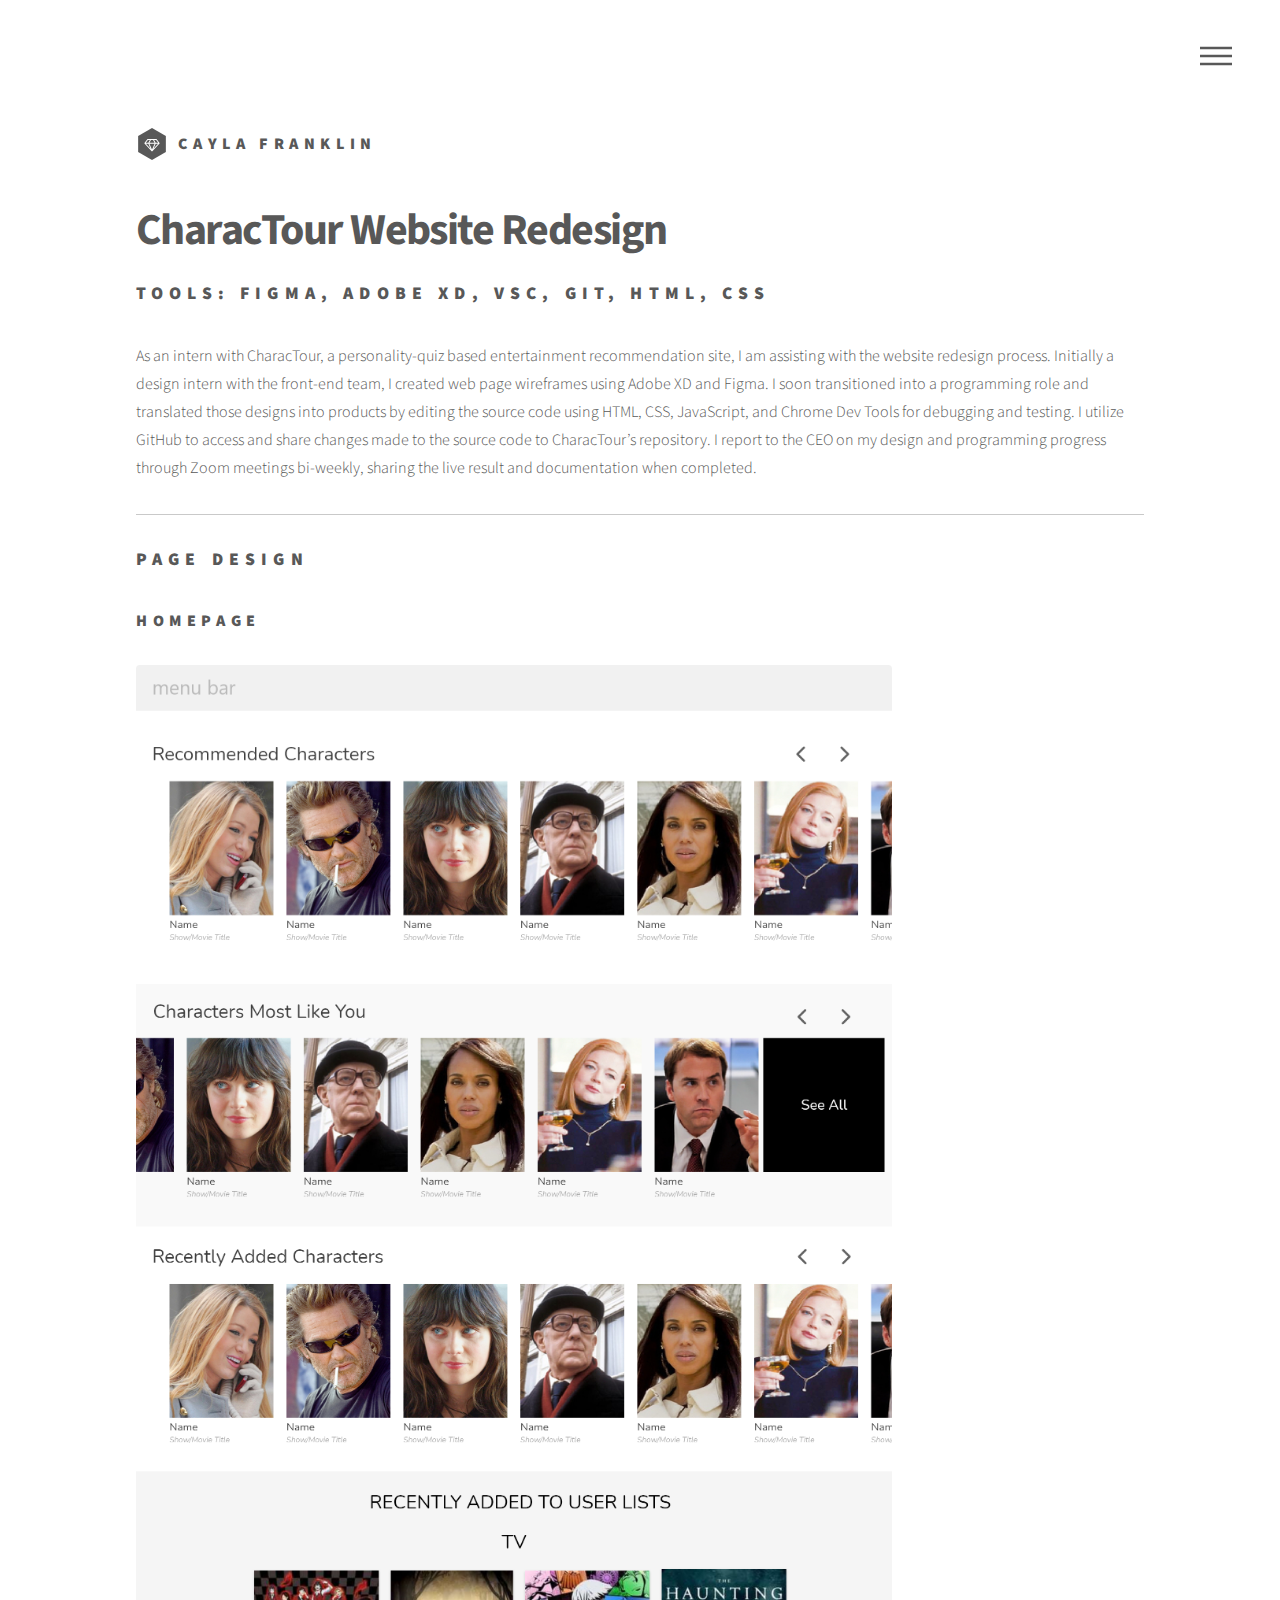
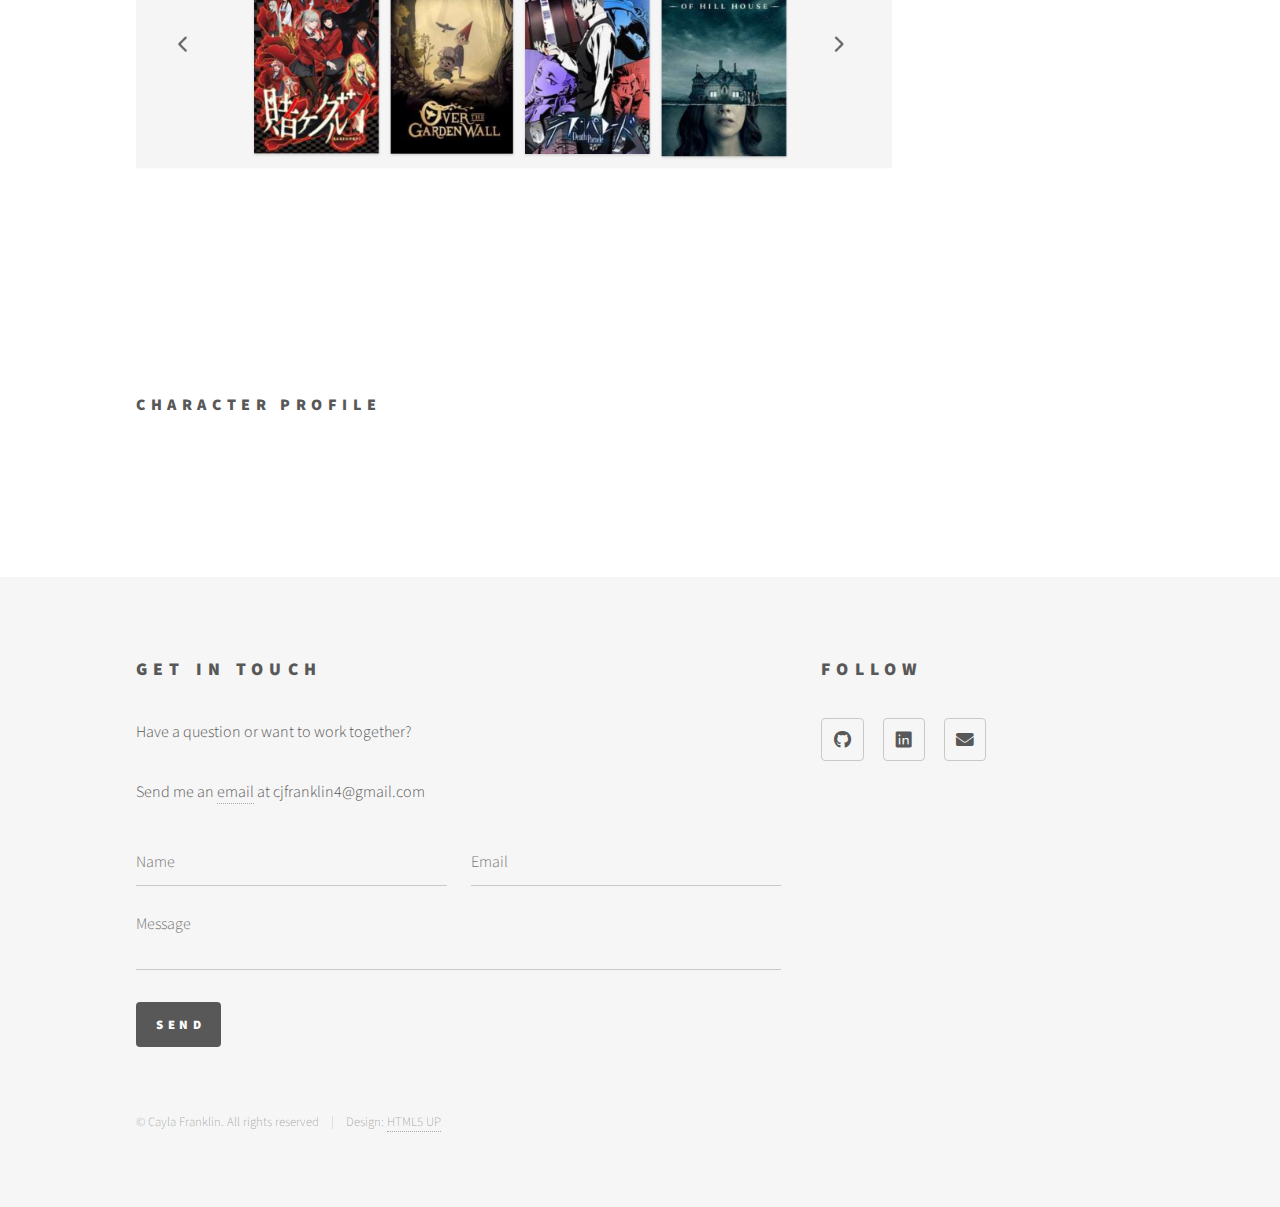
==== commit 4cc0fb33: "updated portfolio" ====
--- a/charactour.html
+++ b/charactour.html
@@ -53,7 +53,7 @@
 							<h1>CharacTour Website Redesign</h1>
                             <h2>Tools: Figma, Adobe XD, VSC, Git, HTML, CSS
                             </h2>
-							<p>As an intern with CharacTour, a personality-quiz based entertainment recommendation site, I am assisting with the website redesign process. Initially a design intern with the front-end team, I created web page wireframes using Adobe XD and Figma. I soon transitioned into a programming role and translated those designs into products by editing the source code using HTML, CSS, and Chrome Dev Tools for debugging and testing. I utilize GitHub to access and share changes made to the source code to CharacTour’s repository. I report to the CEO on my design and programming progress through Zoom meetings bi-weekly, sharing the live result and documentation when completed.</p>
+							<p>As an intern with CharacTour, a personality-quiz based entertainment recommendation site, I am assisting with the website redesign process. Initially a design intern with the front-end team, I created web page wireframes using Adobe XD and Figma. I soon transitioned into a programming role and translated those designs into products by editing the source code using HTML, CSS, JavaScript, and Chrome Dev Tools for debugging and testing. I utilize GitHub to access and share changes made to the source code to CharacTour’s repository. I report to the CEO on my design and programming progress through Zoom meetings bi-weekly, sharing the live result and documentation when completed.</p>
 <hr>
                             <h2>Page Design</h2>
                             <div class="display-img">
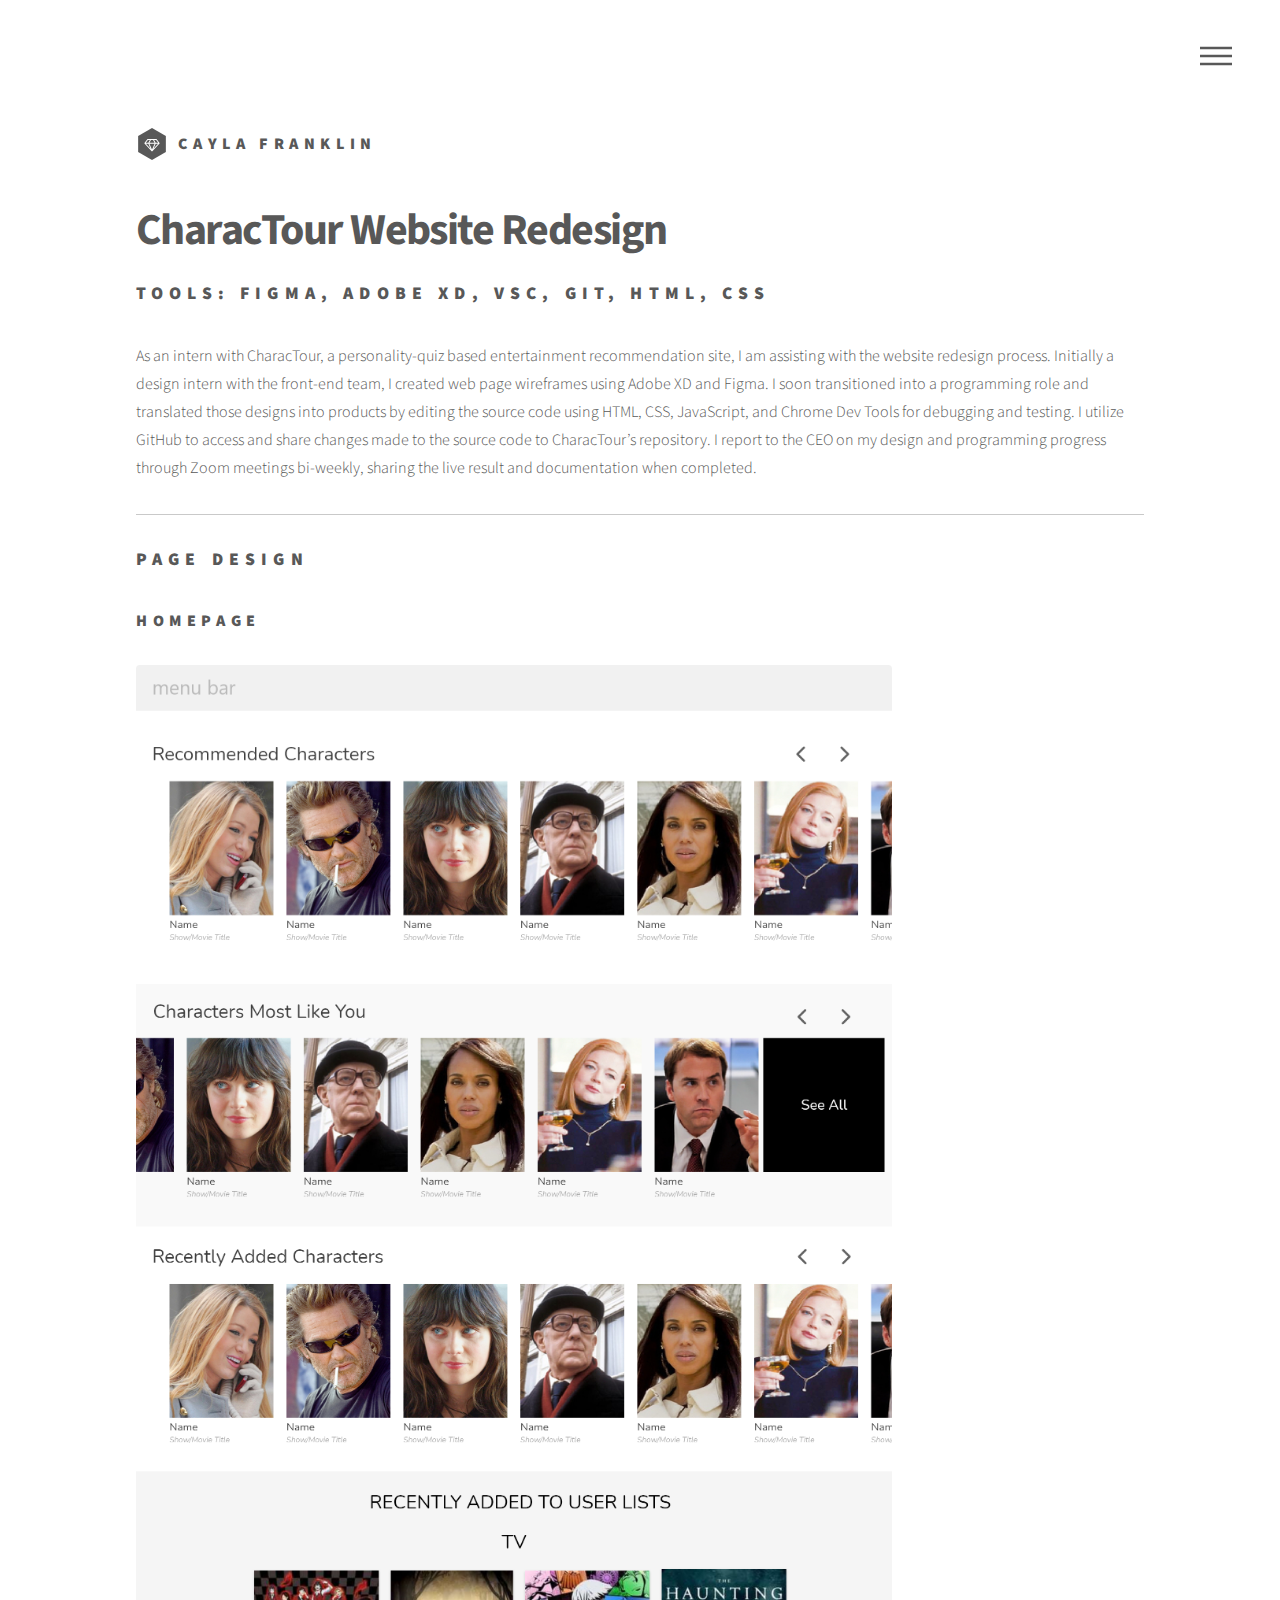
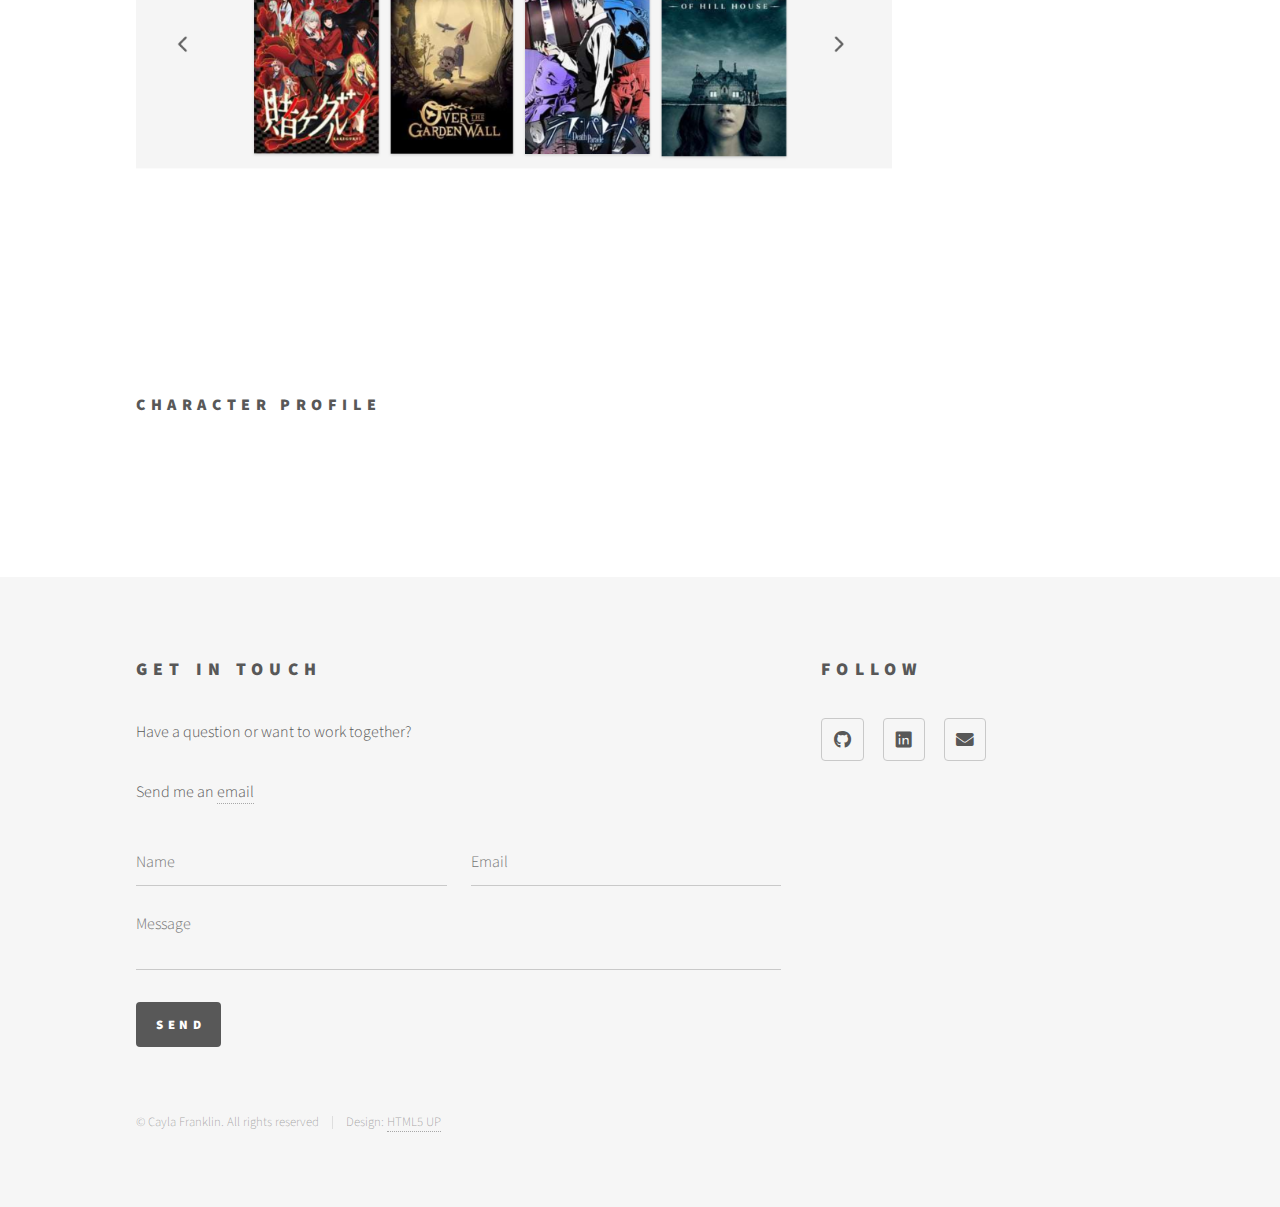
==== commit 1fa91040: "updated footer and files" ====
--- a/charactour.html
+++ b/charactour.html
@@ -71,7 +71,7 @@
 						<section>
 							<h2>Get in touch</h2>
 							<p>Have a question or want to work together?</p>
-							<p>Send me an <a href="mailto:cjfranklin4@gmail.com">email</a> at cjfranklin4@gmail.com</p>
+							<p>Send me an <a href="mailto:cjfranklin4@gmail.com">email</a></p>
 							<form method="POST" action="https://formspree.io/f/xyylezwp">
 								<div class="fields">
 									<div class="field half">
